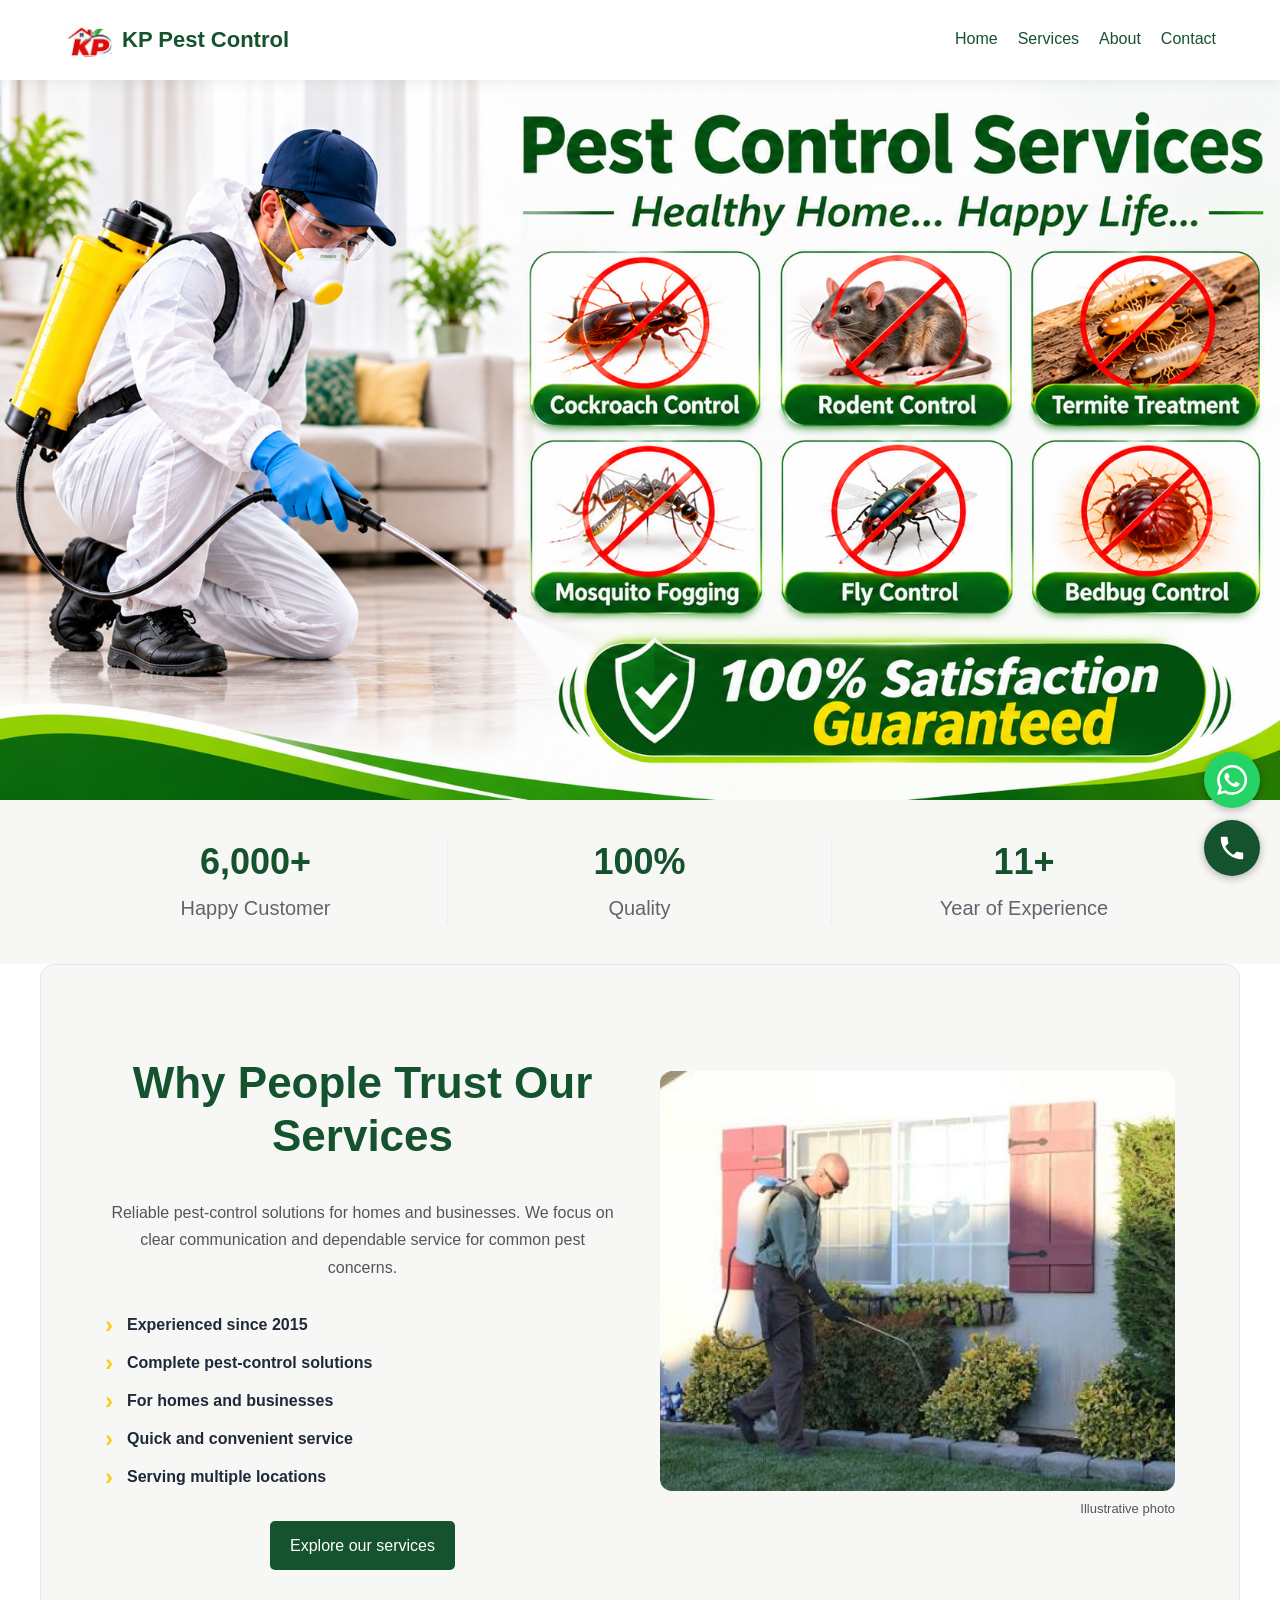
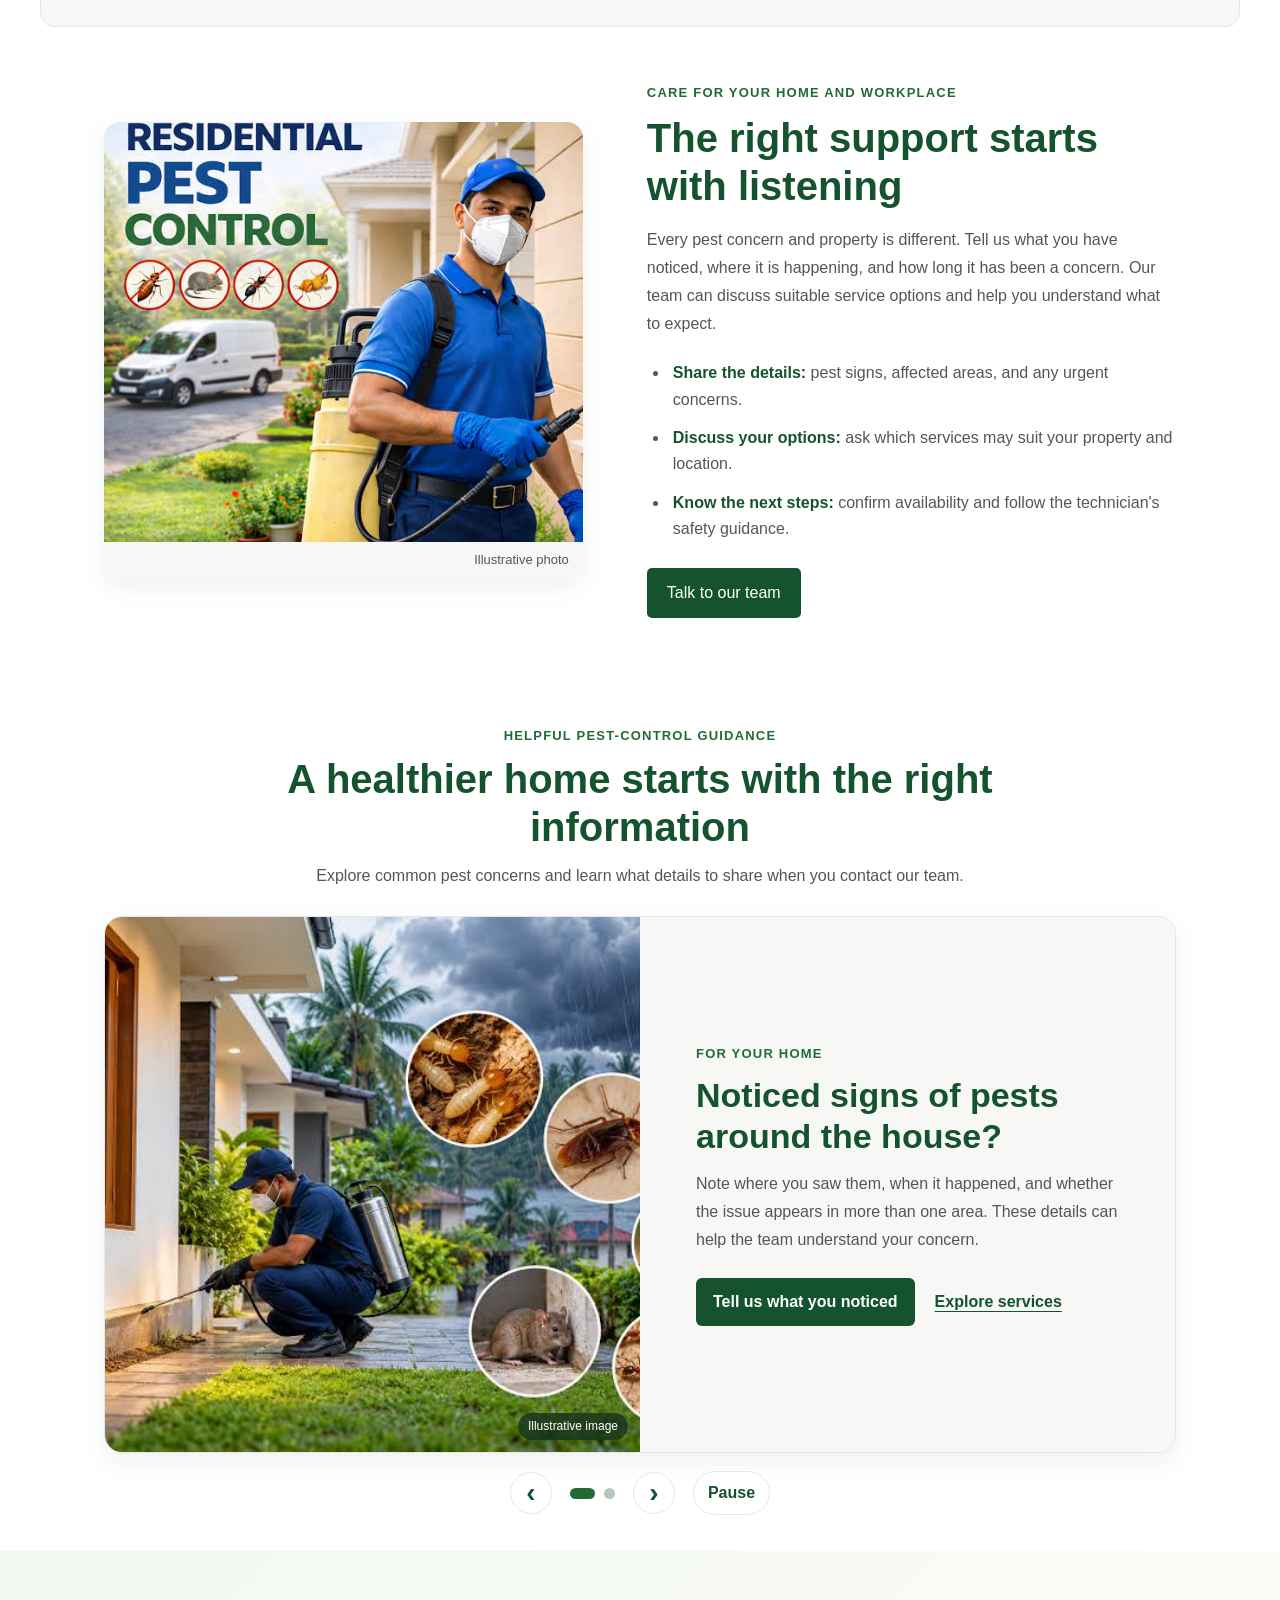
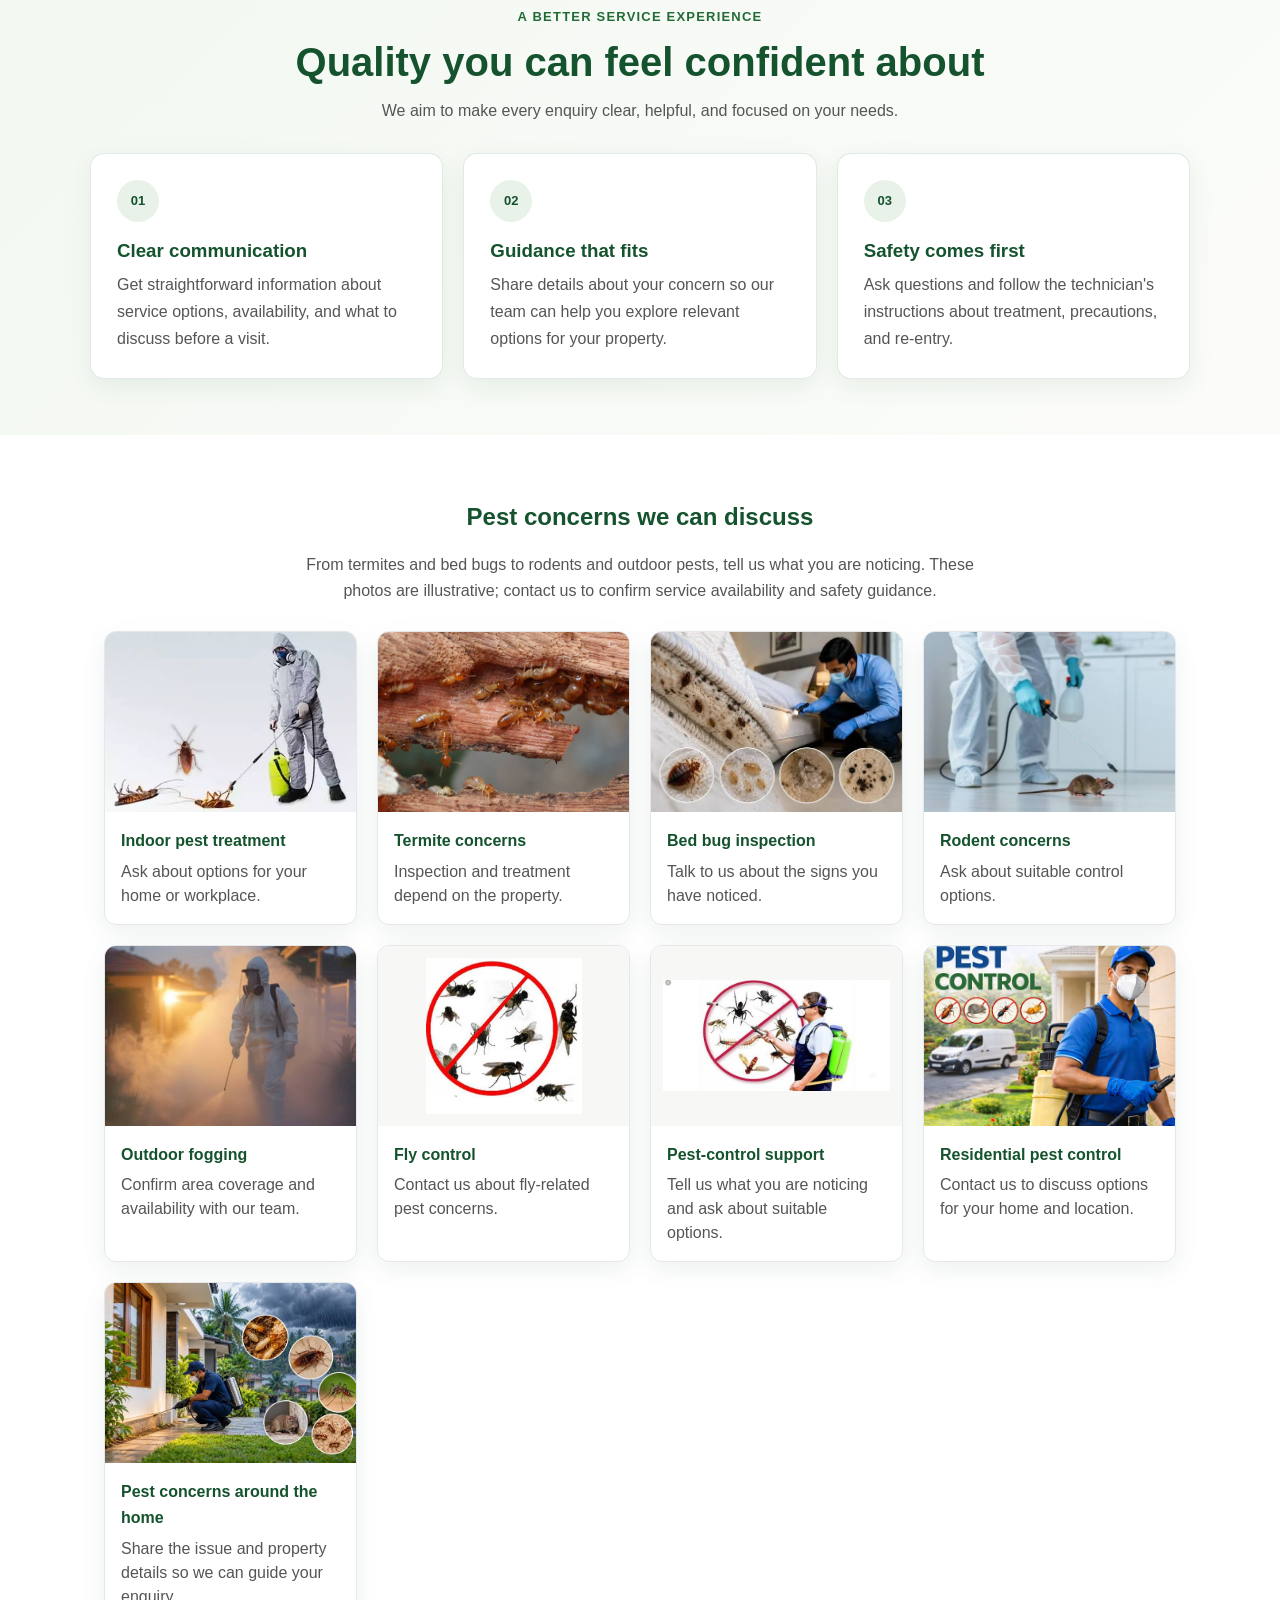
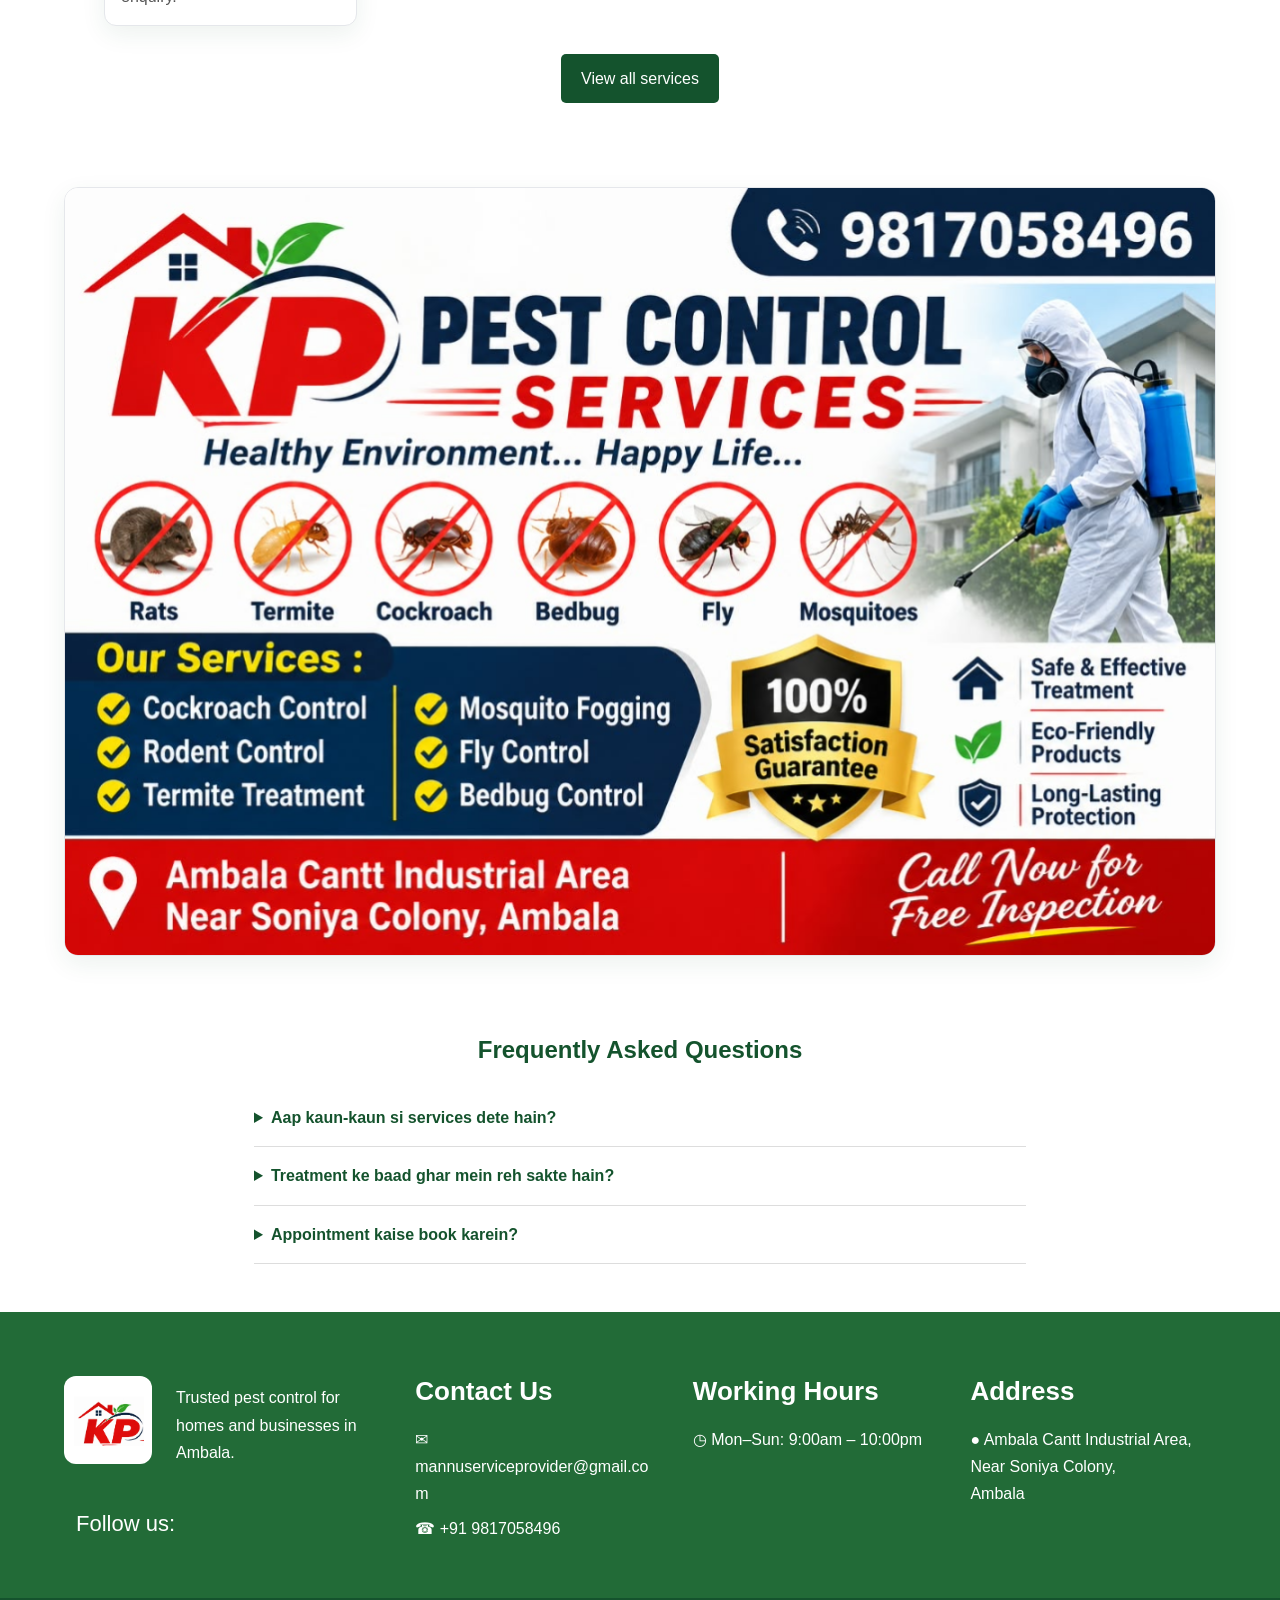
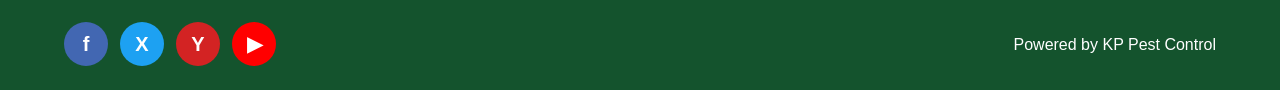
==== index.html @ 93b0d6bd "Add KP Pest Control website Co-authored-by: Copilot <223556219+Copilot@users.noreply.github.com>" ====
<!DOCTYPE html>
<html lang="en">
    <head>
        <meta charset="UTF-8">
        <meta name="viewport" content="width=device-width, initial-scale=1.0">
    <title>KP Pest Control</title>
    <link rel="stylesheet" href="style.css">
    <script src="script.js" defer></script>
    </head>
    <body>
  <header class="site-header">
    <a class="logo" href="#home">
      <img class="logo-image" src="image.png" alt="">
      <span>KP Pest Control</span>
    </a>

    <nav class="site-nav">
      <a href="#home">Home</a>
      <a href="services.html">Services</a>
      <a href="about.html">About</a>
      <a href="contact.html">Contact</a>
    </nav>
  </header>

  <main id="home">
    <section class="hero-banner">
      <img src="image copy.png" alt="KP Pest Control services banner">
    </section>

    <section class="stats-section">
      <div class="stat-item">
        <h2 class="counter" data-target="6000" data-suffix="+">0</h2>
        <p>Happy Customer</p>
      </div>
      <div class="stat-item">
        <h2 class="counter" data-target="100" data-suffix="%">0</h2>
        <p>Quality</p>
      </div>
      <div class="stat-item">
        <h2 class="counter" data-target="11" data-suffix="+">0</h2>
        <p>Year of Experience</p>
      </div>
    </section>

    <section class="trust-section">
      <div class="trust-copy">
        <h2>Why People Trust Our Services</h2>
        <p>Reliable pest-control solutions for homes and businesses. We focus on clear communication and dependable service for common pest concerns.</p>

        <ul class="trust-points">
          <li><span aria-hidden="true">›</span><strong>Experienced since 2015</strong></li>
          <li><span aria-hidden="true">›</span><strong>Complete pest-control solutions</strong></li>
          <li><span aria-hidden="true">›</span><strong>For homes and businesses</strong></li>
          <li><span aria-hidden="true">›</span><strong>Quick and convenient service</strong></li>
          <li><span aria-hidden="true">›</span><strong>Serving multiple locations</strong></li>
        </ul>

        <a class="trust-link" href="services.html">Explore our services</a>
      </div>

      <figure class="trust-image">
        <img src="image copy 3.png" alt="Illustrative photo of a worker treating plants beside a home">
        <figcaption>Illustrative photo</figcaption>
      </figure>
    </section>

    <section class="home-guidance-section" aria-labelledby="home-guidance-title">
      <figure class="home-guidance-image">
        <img src="residential-pest-control.png" alt="Illustrative residential pest-control visit" loading="lazy">
        <figcaption>Illustrative photo</figcaption>
      </figure>
      <div class="home-guidance-copy">
        <p class="home-carousel-kicker">Care for your home and workplace</p>
        <h2 id="home-guidance-title">The right support starts with listening</h2>
        <p>Every pest concern and property is different. Tell us what you have noticed, where it is happening, and how long it has been a concern. Our team can discuss suitable service options and help you understand what to expect.</p>
        <ul class="home-guidance-points">
          <li><strong>Share the details:</strong> pest signs, affected areas, and any urgent concerns.</li>
          <li><strong>Discuss your options:</strong> ask which services may suit your property and location.</li>
          <li><strong>Know the next steps:</strong> confirm availability and follow the technician's safety guidance.</li>
        </ul>
        <a class="trust-link" href="contact.html">Talk to our team</a>
      </div>
    </section>

    <section class="home-carousel" aria-labelledby="home-carousel-title">
      <div class="home-carousel-heading">
        <p class="home-carousel-kicker">Helpful pest-control guidance</p>
        <h2 id="home-carousel-title">A healthier home starts with the right information</h2>
        <p>Explore common pest concerns and learn what details to share when you contact our team.</p>
      </div>

      <div class="home-carousel-frame" data-home-carousel role="group" aria-roledescription="carousel" aria-label="Pest-control tips">
        <div class="home-carousel-window">
          <div class="home-carousel-track" data-carousel-track>
            <article class="home-carousel-slide" aria-roledescription="slide" aria-label="1 of 2">
              <figure class="home-carousel-image">
                <img src="image copy 27.png" alt="Illustrative home pest-control scene with a technician and examples of common pests" loading="lazy">
                <figcaption>Illustrative image</figcaption>
              </figure>
              <div class="home-carousel-copy">
                <p class="home-carousel-kicker">For your home</p>
                <h3>Noticed signs of pests around the house?</h3>
                <p>Note where you saw them, when it happened, and whether the issue appears in more than one area. These details can help the team understand your concern.</p>
                <div class="home-carousel-actions">
                  <a class="home-carousel-link" href="contact.html">Tell us what you noticed</a>
                  <a class="home-carousel-secondary-link" href="services.html">Explore services</a>
                </div>
              </div>
            </article>

            <article class="home-carousel-slide home-carousel-slide-illustration" aria-roledescription="slide" aria-label="2 of 2" aria-hidden="true" inert>
              <figure class="home-carousel-image">
                <img src="image copy 22.png" alt="Illustration of a pest-control professional surrounded by examples of common pests" loading="lazy">
                <figcaption>Illustrative image</figcaption>
              </figure>
              <div class="home-carousel-copy">
                <p class="home-carousel-kicker">Every concern is different</p>
                <h3>Share the pest, location, and signs you have seen</h3>
                <p>Suitable options can depend on the pest and property. Contact us to discuss your concern, check service availability in your area, and ask for safety guidance.</p>
                <div class="home-carousel-actions">
                  <a class="home-carousel-link" href="contact.html">Contact our team</a>
                  <a class="home-carousel-secondary-link" href="services.html">See service details</a>
                </div>
              </div>
            </article>
          </div>
        </div>

        <div class="home-carousel-controls" role="group" aria-label="Carousel controls">
          <button class="home-carousel-arrow" type="button" data-carousel-previous aria-label="Previous slide">‹</button>
          <div class="home-carousel-dots" role="group" aria-label="Choose a slide">
            <button type="button" data-carousel-dot aria-label="Show slide 1" aria-pressed="true"></button>
            <button type="button" data-carousel-dot aria-label="Show slide 2" aria-pressed="false"></button>
          </div>
          <button class="home-carousel-arrow" type="button" data-carousel-next aria-label="Next slide">›</button>
          <button class="home-carousel-toggle" type="button" data-carousel-toggle aria-label="Pause slideshow">Pause</button>
        </div>
      </div>
    </section>

    <section class="home-quality-section" aria-labelledby="home-quality-title">
      <div class="home-quality-heading">
        <p class="home-carousel-kicker">A better service experience</p>
        <h2 id="home-quality-title">Quality you can feel confident about</h2>
        <p>We aim to make every enquiry clear, helpful, and focused on your needs.</p>
      </div>
      <div class="home-quality-grid">
        <article class="home-quality-card">
          <span class="home-quality-icon" aria-hidden="true">01</span>
          <h3>Clear communication</h3>
          <p>Get straightforward information about service options, availability, and what to discuss before a visit.</p>
        </article>
        <article class="home-quality-card">
          <span class="home-quality-icon" aria-hidden="true">02</span>
          <h3>Guidance that fits</h3>
          <p>Share details about your concern so our team can help you explore relevant options for your property.</p>
        </article>
        <article class="home-quality-card">
          <span class="home-quality-icon" aria-hidden="true">03</span>
          <h3>Safety comes first</h3>
          <p>Ask questions and follow the technician's instructions about treatment, precautions, and re-entry.</p>
        </article>
      </div>
    </section>

    <section class="service-photo-section home-photo-section" aria-labelledby="home-photos-title">
      <h2 id="home-photos-title">Pest concerns we can discuss</h2>
      <p class="service-photo-intro">From termites and bed bugs to rodents and outdoor pests, tell us what you are noticing. These photos are illustrative; contact us to confirm service availability and safety guidance.</p>

      <div class="service-photo-grid">
        <figure class="service-photo-card">
          <img src="cockroach-treatment.png" alt="Illustrative photo of indoor cockroach treatment" loading="lazy">
          <figcaption>
            <strong>Indoor pest treatment</strong>
            <span>Ask about options for your home or workplace.</span>
          </figcaption>
        </figure>

        <figure class="service-photo-card">
          <img src="termite-on-wood.png" alt="Illustrative photo of termites in damaged wood" loading="lazy">
          <figcaption>
            <strong>Termite concerns</strong>
            <span>Inspection and treatment depend on the property.</span>
          </figcaption>
        </figure>

        <figure class="service-photo-card">
          <img src="bedbug-inspection.png" alt="Illustrative photo of a technician inspecting bedding" loading="lazy">
          <figcaption>
            <strong>Bed bug inspection</strong>
            <span>Talk to us about the signs you have noticed.</span>
          </figcaption>
        </figure>

        <figure class="service-photo-card">
          <img src="rodent-control.png" alt="Illustrative photo of rodent control indoors" loading="lazy">
          <figcaption>
            <strong>Rodent concerns</strong>
            <span>Ask about suitable control options.</span>
          </figcaption>
        </figure>

        <figure class="service-photo-card">
          <img src="residential-fogging-evening.png" alt="Illustrative photo of outdoor fogging near a home" loading="lazy">
          <figcaption>
            <strong>Outdoor fogging</strong>
            <span>Confirm area coverage and availability with our team.</span>
          </figcaption>
        </figure>

        <figure class="service-photo-card service-photo-card-illustration">
          <img src="fly-control-graphic.png" alt="Graphic showing flies crossed out" loading="lazy">
          <figcaption>
            <strong>Fly control</strong>
            <span>Contact us about fly-related pest concerns.</span>
          </figcaption>
        </figure>

        <figure class="service-photo-card service-photo-card-illustration">
          <img src="pest-control-overview-graphic.png" alt="Illustration of a pest-control professional and common insects" loading="lazy">
          <figcaption>
            <strong>Pest-control support</strong>
            <span>Tell us what you are noticing and ask about suitable options.</span>
          </figcaption>
        </figure>

        <figure class="service-photo-card">
          <img src="residential-pest-control.png" alt="Illustrative residential pest-control scene with a technician at a home" loading="lazy">
          <figcaption>
            <strong>Residential pest control</strong>
            <span>Contact us to discuss options for your home and location.</span>
          </figcaption>
        </figure>

        <figure class="service-photo-card">
          <img src="home-pest-control-collage.png" alt="Illustrative pest-control worker beside a home with common pest examples" loading="lazy">
          <figcaption>
            <strong>Pest concerns around the home</strong>
            <span>Share the issue and property details so we can guide your enquiry.</span>
          </figcaption>
        </figure>
      </div>

      <p class="home-photo-link"><a class="trust-link" href="services.html">View all services</a></p>
    </section>

    <section class="home-promo-banner" aria-label="KP Pest Control service promotion">
      <img
        src="home-service-banner.png"
        alt="KP Pest Control services banner featuring pest-control treatments, a 100% satisfaction guarantee, and the phone number 9817058496 for Ambala"
        loading="lazy"
      >
    </section>

    <section id="faq" class="faq-section">
  <h2>Frequently Asked Questions</h2>

  <details class="faq-item">
    <summary>Aap kaun-kaun si services dete hain?</summary>
    <p>Hum cockroach, termite, bed bug, rodent, mosquito aur fly control services dete hain.</p>
  </details>

  <details class="faq-item">
    <summary>Treatment ke baad ghar mein reh sakte hain?</summary>
    <p>Yeh treatment par depend karta hai. Technician ke diye safety aur re-entry instructions follow karein.</p>
  </details>

  <details class="faq-item">
    <summary>Appointment kaise book karein?</summary>
    <p>Appointment book karne ke liye Contact page ka form bharein.</p>
  </details>
</section>

  </main>
  <footer class="site-footer">
    <div class="footer-main">
      <div class="footer-brand">
        <div class="footer-brand-intro">
          <img src="image.png" alt="KP Pest Control logo">
          <p>Trusted pest control for homes and businesses in Ambala.</p>
        </div>
        <p class="footer-follow-label">Follow us:</p>
      </div>

      <div class="footer-column">
        <h2>Contact Us</h2>
        <p><span aria-hidden="true">✉</span> <a href="mailto:mannuserviceprovider@gmail.com">mannuserviceprovider@gmail.com</a></p>
        <p><span aria-hidden="true">☎</span> <a href="tel:+919817058496">+91 9817058496</a></p>
      </div>

      <div class="footer-column">
        <h2>Working Hours</h2>
        <p><span aria-hidden="true">◷</span> Mon–Sun: 9:00am – 10:00pm</p>
      </div>

      <div class="footer-column">
        <h2>Address</h2>
        <p><span aria-hidden="true">●</span> Ambala Cantt Industrial Area,<br>Near Soniya Colony,<br>Ambala</p>
      </div>
    </div>

    <div class="footer-bottom">
      <div class="footer-socials" aria-label="Social media">
        <span class="social-facebook" title="Facebook">f</span>
        <span class="social-twitter" title="Twitter">X</span>
        <span class="social-yelp" title="Yelp">Y</span>
        <span class="social-youtube" title="YouTube">▶</span>
      </div>
      <p>Powered by KP Pest Control</p>
    </div>
  </footer>
  <div class="floating-contact">
  <a
    class="floating-contact-button whatsapp-button"
    href="https://wa.me/919817058496"
    target="_blank"
    rel="noopener noreferrer"
    aria-label="WhatsApp par message karein"
  >
    <svg class="contact-icon" viewBox="0 0 24 24" aria-hidden="true" focusable="false">
      <path d="M20.52 3.48A11.87 11.87 0 0 0 12.08 0C5.48 0 .12 5.36.12 11.96c0 2.11.55 4.17 1.6 5.99L0 24l6.21-1.63a11.9 11.9 0 0 0 5.87 1.54h.01c6.6 0 11.96-5.36 11.96-11.96 0-3.2-1.25-6.21-3.53-8.47zM12.08 21.88h-.01a9.9 9.9 0 0 1-5.04-1.38l-.36-.21-3.68.97.98-3.59-.23-.37a9.87 9.87 0 0 1-1.52-5.34c0-5.45 4.43-9.88 9.88-9.88 2.64 0 5.12 1.03 6.99 2.9a9.82 9.82 0 0 1 2.9 6.98c0 5.46-4.44 9.9-9.91 9.9z"/>
      <path d="M17.46 14.38c-.3-.15-1.76-.87-2.03-.97-.27-.1-.47-.15-.67.15-.2.3-.77.97-.94 1.17-.17.2-.35.23-.65.08-.3-.15-1.28-.47-2.44-1.5-.9-.8-1.5-1.78-1.68-2.08-.17-.3-.02-.46.13-.61.14-.14.3-.35.45-.52.15-.18.2-.3.3-.5.1-.2.05-.38-.03-.53-.07-.15-.67-1.62-.92-2.22-.24-.58-.49-.5-.67-.51h-.58c-.2 0-.52.07-.79.37-.27.3-1.04 1.02-1.04 2.48 0 1.46 1.06 2.87 1.21 3.07.15.2 2.09 3.19 5.06 4.47.71.31 1.26.49 1.69.63.71.23 1.36.2 1.87.12.57-.09 1.76-.72 2.01-1.42.25-.7.25-1.31.17-1.43-.07-.13-.27-.2-.57-.35z"/>
    </svg>
  </a>

  <a
    class="floating-contact-button call-button"
    href="tel:+919817058496"
    aria-label="Phone karein"
  >
    <svg class="contact-icon" viewBox="0 0 24 24" aria-hidden="true" focusable="false">
      <path d="M6.62 10.79a15.05 15.05 0 0 0 6.59 6.59l2.2-2.2a1 1 0 0 1 1.01-.24c1.12.37 2.33.57 3.58.57a1 1 0 0 1 1 1V20a1 1 0 0 1-1 1C10.61 21 3 13.39 3 4a1 1 0 0 1 1-1h3.5a1 1 0 0 1 1 1c0 1.25.2 2.46.57 3.59a1 1 0 0 1-.25 1.01l-2.2 2.19z"/>
    </svg>
  </a>
</div>
</body>
</html>
---- style.css ----
* {
  box-sizing: border-box;
}

:root {
  --color-primary: #14532d;
  --color-secondary: #226b37;
  --color-accent: #facc15;
  --color-surface: #f7f8f6;
  --color-text: #1f2937;
  --color-muted: #555;
  --color-border: #e5e7eb;
  --shadow-card: 0 8px 24px rgba(20, 83, 45, 0.08);
}

html {
  scroll-behavior: smooth;
}

body {
  margin: 0;
  font-family: Arial, sans-serif;
  color: var(--color-text);
  line-height: 1.6;
  background: #fff;
}

h1,
h2,
h3 {
  line-height: 1.2;
}

section {
  scroll-margin-top: 120px;
}

.site-header {
  display: flex;
  justify-content: space-between;
  align-items: center;
  padding: 16px 5%;
  position: sticky;
  top: 0;
  z-index: 1000;
  background-color: #fff;
  box-shadow: 0 2px 12px rgba(20, 83, 45, 0.08);
}

.logo {
  display: flex;
  align-items: center;
  gap: 10px;
  color: white;
  font-size: 22px;
  font-weight: bold;
  text-decoration: none;
}

.logo-image {
  width: 48px;
  height: 48px;
  object-fit: contain;
  border-radius: 4px;
}

.site-nav {
  display: flex;
  gap: 20px;
}

.site-nav a {
  color: white;
  text-decoration: none;
}

.logo,
.site-nav a {
  color: var(--color-primary);
}

.site-nav a {
  padding: 8px 0;
  border-bottom: 2px solid transparent;
  transition: color 180ms ease, border-color 180ms ease;
}

.site-nav a:hover {
  color: var(--color-secondary);
  border-bottom-color: var(--color-accent);
}

.site-nav a[aria-current="page"] {
  border-bottom-color: var(--color-accent);
}
.contact-section {
  max-width: 600px;
  margin: 40px auto;
  padding: 24px;
}

.contact-section form {
  display: grid;
  gap: 10px;
}

.contact-section input,
.contact-section select,
.contact-section textarea,
.contact-section button {
  width: 100%;
  padding: 10px;
  font: inherit;
}

.contact-section textarea {
  min-height: 100px;
}

.contact-section button {
  color: white;
  background: #14532d;
  border: 0;
  cursor: pointer;
}
.hero-banner {
  width: 100%;
  margin: 0;
  padding: 0;
  overflow: hidden;
}

.hero-banner img {
  display: block;
  width: 100%;
  max-width: 100%;
  height: auto;
}
.stats-section {
  display: grid;
  grid-template-columns: repeat(3, 1fr);
  padding: 40px 5%;
  text-align: center;
  background: var(--color-surface);
}

.stat-item:not(:last-child) {
  border-right: 1px solid #eee;
}

.stat-item h2 {
  margin: 0 0 8px;
  color: #14532d;
  font-size: 36px;
}

.stat-item p {
  margin: 0;
  color: #60656d;
  font-size: 20px;
}

.trust-section {
  display: grid;
  grid-template-columns: minmax(0, 1fr) minmax(0, 1fr);
  align-items: center;
  gap: 40px;
  max-width: 1200px;
  margin: 0 auto;
  padding: 56px 5%;
  border: 1px solid var(--color-border);
  border-radius: 14px;
  background: var(--color-surface);
}

.trust-copy {
  text-align: center;
}

.trust-copy h2 {
  color: #14532d;
  font-size: clamp(30px, 4vw, 44px);
}

.trust-copy > p {
  color: #555;
  line-height: 1.7;
}

.trust-points {
  display: grid;
  gap: 14px;
  margin: 32px 0;
  padding: 0;
  list-style: none;
  text-align: left;
}

.trust-points li {
  display: flex;
  align-items: flex-start;
  gap: 14px;
  line-height: 1.5;
}

.trust-points li span {
  color: #facc15;
  font-size: 24px;
  font-weight: bold;
  line-height: 1;
}

.trust-link {
  display: inline-block;
  padding: 12px 20px;
  border-radius: 5px;
  color: white;
  background: #14532d;
  text-decoration: none;
}

.trust-link:hover {
  background: #226b37;
}

.trust-image img {
  display: block;
  width: 100%;
  height: 420px;
  border-radius: 12px;
  object-fit: cover;
  object-position: center;
}

.trust-image {
  margin: 0;
}

.trust-image figcaption,
.about-hero-image figcaption {
  margin-top: 8px;
  color: var(--color-muted);
  font-size: 13px;
  text-align: right;
}

@media (max-width: 700px) {
  .stats-section {
    grid-template-columns: repeat(2, 1fr);
    row-gap: 24px;
  }

  .stat-item:nth-child(2) {
    border-right: none;
  }

  .stat-item:nth-child(4) {
    border-right: none;
  }

  .stat-item:last-child {
    grid-column: 1 / -1;
    border-right: none;
  }

  .trust-section {
    grid-template-columns: 1fr;
    gap: 28px;
  }

  .trust-image img {
    height: auto;
  }
}
.services-section {
  padding: 48px 5%;
  text-align: center;
}

.service-list {
  display: grid;
  grid-template-columns: repeat(3, 1fr);
  gap: 20px;
  margin-top: 24px;
}

.service-card {
  padding: 20px;
  border: 1px solid var(--color-border);
  border-radius: 12px;
  background: #fff;
  box-shadow: var(--shadow-card);
  transition: transform 180ms ease, box-shadow 180ms ease;
}

.service-card:hover {
  transform: translateY(-4px);
  box-shadow: 0 12px 28px rgba(20, 83, 45, 0.14);
}

.service-book {
  display: inline-block;
  margin-top: 12px;
  padding: 10px 16px;
  border-radius: 5px;
  color: white;
  background: #14532d;
  text-decoration: none;
}

.service-book:hover {
  background: #226b37;
}

.service-book:focus-visible {
  outline: 3px solid #facc15;
  outline-offset: 3px;
}

.service-card h3 {
  color: #14532d;
}

@media (max-width: 700px) {
  .service-list {
    grid-template-columns: 1fr;
  }
}
.faq-section {
  max-width: 900px;
  margin: 0 auto;
  padding: 48px 5%;
}

.faq-section h2 {
  text-align: center;
  color: #14532d;
  margin-bottom: 24px;
}

.faq-item {
  padding: 16px 0;
  border-bottom: 1px solid #ddd;
}

.faq-item summary {
  color: #14532d;
  font-weight: bold;
  cursor: pointer;
}

.faq-item p {
  margin-top: 12px;
  line-height: 1.6;
  color: #555;
}
.site-footer {
  color: white;
  background: #226b37;
}

.footer-main {
  display: grid;
  grid-template-columns: minmax(240px, 1.3fr) repeat(3, minmax(170px, 1fr));
  gap: 32px;
  padding: 64px 5% 48px;
}

.footer-brand-intro {
  display: flex;
  align-items: flex-start;
  gap: 24px;
}

.footer-brand-intro img {
  width: 88px;
  height: 88px;
  flex: 0 0 88px;
  padding: 8px;
  background: white;
  border-radius: 12px;
  object-fit: contain;
}

.footer-brand-intro p,
.footer-column p {
  margin: 8px 0;
  line-height: 1.7;
}

.footer-follow-label {
  margin: 32px 0 0 12px;
  font-size: 22px;
}

.footer-column h2 {
  margin: 0 0 18px;
  font-size: 26px;
}

.footer-column a {
  color: white;
  text-decoration: none;
  overflow-wrap: anywhere;
}

.footer-column a:hover {
  text-decoration: underline;
}

.footer-bottom {
  display: flex;
  justify-content: space-between;
  align-items: center;
  gap: 20px;
  padding: 24px 5%;
  background: #14532d;
}

.footer-bottom p {
  margin: 0;
}

.footer-socials {
  display: flex;
  gap: 12px;
}

.footer-socials span {
  display: grid;
  width: 44px;
  height: 44px;
  place-items: center;
  border-radius: 50%;
  color: white;
  font-size: 20px;
  font-weight: bold;
}

.social-facebook {
  background: #4267b2;
}

.social-twitter {
  background: #1da1f2;
}

.social-yelp {
  background: #d32323;
}

.social-youtube {
  background: #ff0000;
}

@media (max-width: 900px) {
  .footer-main {
    grid-template-columns: repeat(2, minmax(0, 1fr));
  }
}

@media (max-width: 560px) {
  .footer-main {
    grid-template-columns: 1fr;
    padding: 40px 6%;
  }

  .footer-bottom {
    align-items: flex-start;
    flex-direction: column;
    padding: 20px 6%;
  }
}
.floating-contact {
  position: fixed;
  right: 20px;
  bottom: 24px;
  z-index: 1100;
  display: flex;
  flex-direction: column;
  gap: 12px;
}

.floating-contact-button {
  display: grid;
  width: 56px;
  height: 56px;
  place-items: center;
  border-radius: 50%;
  color: white;
  text-decoration: none;
  box-shadow: 0 2px 8px rgba(0, 0, 0, 0.3);
}

.contact-icon {
  display: block;
  width: 30px;
  height: 30px;
  fill: currentColor;
}

.whatsapp-button {
  background: #25d366;
}

.call-button {
  background: #14532d;
}

@media (max-width: 480px) {
  .floating-contact {
    right: 14px;
    bottom: 14px;
  }

  .floating-contact-button {
    width: 50px;
    height: 50px;
  }
}
.about-page {
  max-width: 1200px;
  margin: 0 auto;
  padding: 40px 5% 56px;
}

.about-hero-image {
  margin-bottom: 36px;
  margin-right: 0;
  margin-left: 0;
}

.about-hero-image img {
  display: block;
  width: 100%;
  height: clamp(240px, 42vw, 440px);
  border-radius: 12px;
  object-fit: cover;
  object-position: center 35%;
}

.about-intro {
  max-width: 850px;
  margin: 0 auto 48px;
  padding: 24px;
  text-align: center;
  border-radius: 14px;
  background: var(--color-surface);
}

.about-page h1,
.about-page h2 {
  color: #14532d;
}

.about-kicker {
  color: #226b37;
  font-weight: bold;
  text-transform: uppercase;
  letter-spacing: 1px;
}

.about-intro h1 {
  margin: 10px 0 16px;
  font-size: clamp(32px, 5vw, 52px);
}

.about-intro > p:not(.about-kicker) {
  color: #555;
  line-height: 1.7;
}

.about-cta {
  display: inline-block;
  margin-top: 12px;
  padding: 12px 20px;
  border-radius: 5px;
  color: white;
  background: #14532d;
  text-decoration: none;
}

.about-cta:hover {
  background: #226b37;
}

.about-details {
  display: grid;
  grid-template-columns: repeat(3, minmax(0, 1fr));
  gap: 20px;
}

.about-card {
  padding: 24px;
  border: 1px solid var(--color-border);
  border-radius: 10px;
  background: #fff;
  box-shadow: var(--shadow-card);
}

.about-card-number,
.about-service-card span {
  color: #226b37;
  font-weight: bold;
}

.about-card p,
.about-service-card p,
.about-note p {
  color: #555;
  line-height: 1.7;
}

.about-services {
  margin-top: 56px;
  text-align: center;
}

.about-service-list {
  display: grid;
  grid-template-columns: repeat(3, minmax(0, 1fr));
  gap: 20px;
  margin-top: 24px;
  text-align: left;
}

.about-service-card {
  padding: 22px;
  border: 1px solid var(--color-border);
  border-radius: 10px;
  background: var(--color-surface);
  transition: transform 180ms ease, box-shadow 180ms ease;
}

.about-service-card:hover {
  transform: translateY(-4px);
  box-shadow: var(--shadow-card);
}

.about-service-card h3 {
  color: #14532d;
}

.about-note {
  margin-top: 56px;
  padding: 32px;
  border-radius: 10px;
  background: #f7f8f6;
  text-align: center;
}

.services-page-intro {
  max-width: 900px;
  margin: 0 auto;
  padding: 52px 5% 12px;
  text-align: center;
}

.services-page-intro h1 {
  color: #14532d;
  font-size: clamp(32px, 5vw, 48px);
}

.services-page-intro p {
  color: var(--color-muted);
  line-height: 1.7;
}

.services-page-cta {
  display: inline-block;
  margin-top: 12px;
  padding: 12px 20px;
  border-radius: 5px;
  color: white;
  background: #14532d;
  text-decoration: none;
}

.services-page-cta:hover {
  background: #226b37;
}

.service-photo-section {
  max-width: 1200px;
  margin: 0 auto;
  padding: 28px 5% 56px;
}

.service-photo-section h2 {
  color: var(--color-primary);
  text-align: center;
}

.service-photo-intro {
  max-width: 680px;
  margin: 0 auto;
  color: var(--color-muted);
  text-align: center;
}

.service-photo-grid {
  display: grid;
  grid-template-columns: repeat(4, minmax(0, 1fr));
  gap: 20px;
  margin-top: 28px;
}

@media (max-width: 1100px) {
  .service-photo-grid {
    grid-template-columns: repeat(3, minmax(0, 1fr));
  }
}

.service-photo-card {
  overflow: hidden;
  margin: 0;
  border: 1px solid var(--color-border);
  border-radius: 12px;
  background: #fff;
  box-shadow: var(--shadow-card);
}

.service-photo-card img {
  display: block;
  width: 100%;
  height: 180px;
  object-fit: cover;
}

.service-photo-card-illustration img {
  padding: 12px;
  object-fit: contain;
  background: var(--color-surface);
}

.service-photo-card figcaption {
  display: grid;
  gap: 6px;
  padding: 16px;
}

.service-photo-card strong {
  color: var(--color-primary);
}

.service-photo-card span {
  color: var(--color-muted);
  line-height: 1.5;
}

.home-photo-link {
  margin: 28px 0 0;
  text-align: center;
}

.home-carousel {
  max-width: 1200px;
  margin: 0 auto;
  padding: 52px 5% 24px;
}

.home-carousel-heading {
  max-width: 760px;
  margin: 0 auto 28px;
  text-align: center;
}

.home-carousel-heading h2 {
  margin: 8px 0 12px;
  color: var(--color-primary);
  font-size: clamp(28px, 4vw, 40px);
}

.home-carousel-heading > p:last-child {
  margin: 0;
  color: var(--color-muted);
}

.home-carousel-kicker {
  margin: 0;
  color: var(--color-secondary);
  font-size: 13px;
  font-weight: bold;
  letter-spacing: 1.2px;
  text-transform: uppercase;
}

.home-carousel-window {
  overflow: hidden;
  border: 1px solid var(--color-border);
  border-radius: 18px;
  background: var(--color-surface);
  box-shadow: var(--shadow-card);
}

.home-carousel-track {
  display: flex;
  transition: transform 650ms cubic-bezier(0.22, 1, 0.36, 1);
}

.home-carousel-slide {
  display: grid;
  flex: 0 0 100%;
  grid-template-columns: minmax(0, 1fr) minmax(0, 1fr);
  align-items: stretch;
  min-width: 0;
}

.home-carousel-slide:nth-child(even) .home-carousel-image {
  order: 2;
}

.home-carousel-image {
  position: relative;
  min-width: 0;
  min-height: 360px;
  margin: 0;
  background: #e8eee8;
}

.home-carousel-image img {
  display: block;
  width: 100%;
  height: 100%;
  min-height: 360px;
  object-fit: cover;
}

.home-carousel-slide-illustration .home-carousel-image,
.home-carousel-slide-illustration .home-carousel-image img {
  background: #fff;
}

.home-carousel-slide-illustration .home-carousel-image img {
  object-fit: contain;
}

.home-carousel-image figcaption {
  position: absolute;
  right: 12px;
  bottom: 12px;
  padding: 4px 10px;
  border-radius: 20px;
  color: white;
  background: rgba(20, 50, 30, 0.78);
  font-size: 12px;
}

.home-carousel-copy {
  display: flex;
  flex-direction: column;
  align-items: flex-start;
  justify-content: center;
  padding: clamp(28px, 5vw, 56px);
}

.home-carousel-copy h3 {
  margin: 10px 0 14px;
  color: var(--color-primary);
  font-size: clamp(24px, 3vw, 34px);
}

.home-carousel-copy > p:not(.home-carousel-kicker) {
  margin: 0;
  color: var(--color-muted);
  line-height: 1.75;
}

.home-carousel-actions {
  display: flex;
  flex-wrap: wrap;
  align-items: center;
  gap: 12px 20px;
  margin-top: 24px;
}

.home-carousel-link {
  display: inline-block;
  padding: 11px 17px;
  border-radius: 6px;
  color: white;
  background: var(--color-primary);
  font-weight: bold;
  text-decoration: none;
  transition: background-color 180ms ease, transform 180ms ease;
}

.home-carousel-link:hover {
  transform: translateY(-2px);
  background: var(--color-secondary);
}

.home-carousel-secondary-link {
  color: var(--color-primary);
  font-weight: bold;
  text-underline-offset: 4px;
}

.home-carousel-controls {
  display: flex;
  align-items: center;
  justify-content: center;
  gap: 18px;
  margin-top: 18px;
}

.home-carousel-arrow,
.home-carousel-toggle {
  min-height: 42px;
  padding: 8px 14px;
  border: 1px solid var(--color-border);
  border-radius: 24px;
  color: var(--color-primary);
  background: white;
  font: inherit;
  font-weight: bold;
  cursor: pointer;
  transition: background-color 180ms ease, border-color 180ms ease;
}

.home-carousel-arrow {
  width: 42px;
  padding: 0;
  font-size: 28px;
  line-height: 1;
}

.home-carousel-arrow:hover,
.home-carousel-toggle:hover {
  border-color: var(--color-primary);
  background: var(--color-surface);
}

.home-carousel-dots {
  display: flex;
  align-items: center;
  gap: 9px;
}

.home-carousel-dots button {
  width: 11px;
  height: 11px;
  padding: 0;
  border: 0;
  border-radius: 50%;
  background: #b8c5bb;
  cursor: pointer;
}

.home-carousel-dots button[aria-pressed="true"] {
  width: 25px;
  border-radius: 8px;
  background: var(--color-secondary);
}

.contact-page {
  max-width: 1100px;
  margin: 0 auto;
  padding: 48px 5%;
  scroll-margin-top: 110px;
}

.contact-page h1,
.contact-intro {
  text-align: center;
}

.contact-page h1 {
  color: #14532d;
}

.contact-layout {
  display: grid;
  grid-template-columns: repeat(2, minmax(0, 1fr));
  align-items: start;
  gap: 28px;
  margin-top: 30px;
}

.contact-form,
.map-card {
  padding: 24px;
  border: 1px solid var(--color-border);
  border-radius: 10px;
  background: white;
  box-shadow: var(--shadow-card);
}

.contact-form {
  display: grid;
  gap: 12px;
}

.contact-form input,
.contact-form select,
.contact-form textarea,
.contact-form button {
  width: 100%;
  padding: 12px;
  font: inherit;
}

.contact-form textarea {
  min-height: 100px;
}

.contact-form button {
  border: 0;
  border-radius: 5px;
  color: white;
  background: #14532d;
  cursor: pointer;
}

.form-note {
  margin: 0;
  font-size: 14px;
}

.map-card iframe {
  width: 100%;
  height: 380px;
  border: 0;
  border-radius: 6px;
}

@media (max-width: 700px) {
  .site-header {
    flex-direction: column;
    gap: 10px;
    padding: 12px 4%;
  }

  .site-nav {
    flex-wrap: wrap;
    justify-content: center;
    gap: 8px 16px;
  }

  .service-photo-grid {
    grid-template-columns: repeat(2, minmax(0, 1fr));
    max-width: 900px;
    margin-right: auto;
    margin-left: auto;
  }

  .service-photo-card img {
    height: auto;
    max-height: 300px;
    aspect-ratio: 4 / 3;
  }

  .home-carousel {
    padding-top: 36px;
  }

  .home-carousel-slide {
    grid-template-columns: 1fr;
  }

  .home-carousel-slide:nth-child(even) .home-carousel-image {
    order: 0;
  }

  .home-carousel-image,
  .home-carousel-image img {
    min-height: 0;
    height: auto;
    aspect-ratio: 16 / 10;
  }

  .home-carousel-copy {
    padding: 26px 22px;
  }

  .about-details {
    grid-template-columns: 1fr;
  }

  .about-service-list {
    grid-template-columns: repeat(2, minmax(0, 1fr));
  }

  .contact-layout {
    grid-template-columns: 1fr;
  }
}

@media (max-width: 480px) {
  .service-photo-grid {
    grid-template-columns: 1fr;
  }

  .home-carousel-controls {
    gap: 10px;
  }

  .home-carousel-toggle {
    padding: 7px 12px;
  }

  .about-service-list {
    grid-template-columns: 1fr;
  }

  .about-intro,
  .about-note {
    padding: 20px 10px;
  }
}

a:focus-visible,
button:focus-visible,
summary:focus-visible {
  outline: 3px solid var(--color-accent);
  outline-offset: 3px;
}

@media (prefers-reduced-motion: reduce) {
  html {
    scroll-behavior: auto;
  }

  *,
  *::before,
  *::after {
    transition-duration: 0.01ms !important;
    animation-duration: 0.01ms !important;
  }
}

.home-guidance-section {
  display: grid;
  grid-template-columns: minmax(0, 0.95fr) minmax(0, 1.05fr);
  align-items: center;
  gap: clamp(28px, 5vw, 64px);
  max-width: 1200px;
  margin: 0 auto;
  padding: 56px 5%;
}

.home-guidance-image {
  overflow: hidden;
  margin: 0;
  border-radius: 16px;
  background: var(--color-surface);
  box-shadow: var(--shadow-card);
}

.home-guidance-image img {
  display: block;
  width: 100%;
  height: 420px;
  object-fit: cover;
}

.home-guidance-image figcaption {
  padding: 8px 14px;
  color: var(--color-muted);
  font-size: 13px;
  text-align: right;
}

.home-guidance-copy h2,
.home-quality-heading h2 {
  margin: 10px 0 16px;
  color: var(--color-primary);
  font-size: clamp(28px, 4vw, 40px);
}

.home-guidance-copy > p:not(.home-carousel-kicker) {
  color: var(--color-muted);
  line-height: 1.75;
}

.home-guidance-points {
  display: grid;
  gap: 12px;
  margin: 22px 0 26px;
  padding-left: 22px;
  color: var(--color-muted);
}

.home-guidance-points li {
  padding-left: 4px;
  line-height: 1.65;
}

.home-guidance-points strong {
  color: var(--color-primary);
}

.home-quality-section {
  margin: 12px 0 20px;
  padding: 56px 5%;
  background: linear-gradient(135deg, #f3f8f2, #fbfcf9);
}

.home-quality-heading {
  max-width: 720px;
  margin: 0 auto 30px;
  text-align: center;
}

.home-quality-heading h2 {
  margin-bottom: 12px;
}

.home-quality-heading > p:last-child {
  margin: 0;
  color: var(--color-muted);
}

.home-quality-grid {
  display: grid;
  grid-template-columns: repeat(3, minmax(0, 1fr));
  gap: 20px;
  max-width: 1100px;
  margin: 0 auto;
}

.home-quality-card {
  padding: 26px;
  border: 1px solid rgba(20, 83, 45, 0.12);
  border-radius: 14px;
  background: #fff;
  box-shadow: var(--shadow-card);
}

.home-quality-icon {
  display: grid;
  width: 42px;
  height: 42px;
  place-items: center;
  border-radius: 50%;
  color: var(--color-primary);
  background: #e8f2e8;
  font-size: 13px;
  font-weight: bold;
}

.home-quality-card h3 {
  margin: 18px 0 8px;
  color: var(--color-primary);
}

.home-quality-card p {
  margin: 0;
  color: var(--color-muted);
  line-height: 1.7;
}

@media (max-width: 700px) {
  .home-guidance-section {
    grid-template-columns: 1fr;
    padding-top: 40px;
    padding-bottom: 40px;
  }

  .home-guidance-image img {
    height: auto;
    max-height: 380px;
    aspect-ratio: 4 / 3;
  }

  .home-quality-grid {
    grid-template-columns: 1fr;
    max-width: 520px;
  }
}

img,
iframe {
  max-width: 100%;
}

.home-promo-banner {
  max-width: 1280px;
  margin: 0 auto;
  padding: 28px 5% 12px;
}

.home-promo-banner img {
  display: block;
  width: 100%;
  height: auto;
  border: 1px solid var(--color-border);
  border-radius: 14px;
  box-shadow: var(--shadow-card);
}

.about-card,
.service-card,
.contact-form,
.map-card {
  min-width: 0;
}

.contact-form input,
.contact-form select,
.contact-form textarea {
  min-width: 0;
  max-width: 100%;
}

.faq-item summary {
  overflow-wrap: anywhere;
}

@media (max-width: 900px) {
  .about-details {
    grid-template-columns: repeat(2, minmax(0, 1fr));
  }

  .site-header {
    flex-wrap: wrap;
    gap: 12px 24px;
  }

  .site-nav {
    flex-wrap: wrap;
    justify-content: center;
  }
}

@media (max-width: 700px) {
  .about-details {
    grid-template-columns: 1fr;
  }

  .site-header {
    flex-direction: column;
    gap: 8px;
    padding: 12px 4%;
  }

  .site-nav {
    width: 100%;
    justify-content: center;
    gap: 4px 16px;
  }

  .site-nav a {
    padding: 8px 2px;
  }

  .home-promo-banner {
    padding: 20px 4% 8px;
  }

  .home-promo-banner img {
    border-radius: 10px;
  }

  .contact-page,
  .services-section {
    padding-right: 4%;
    padding-left: 4%;
  }
}

@media (max-width: 420px) {
  .logo {
    gap: 8px;
    font-size: 20px;
  }

  .logo-image {
    width: 42px;
    height: 42px;
  }

  .site-nav {
    gap: 2px 12px;
    font-size: 14px;
  }

  .home-promo-banner {
    padding-right: 3%;
    padding-left: 3%;
  }

  .contact-form,
  .map-card {
    padding: 18px;
  }

  .home-quality-section {
    padding: 40px 5%;
  }
}
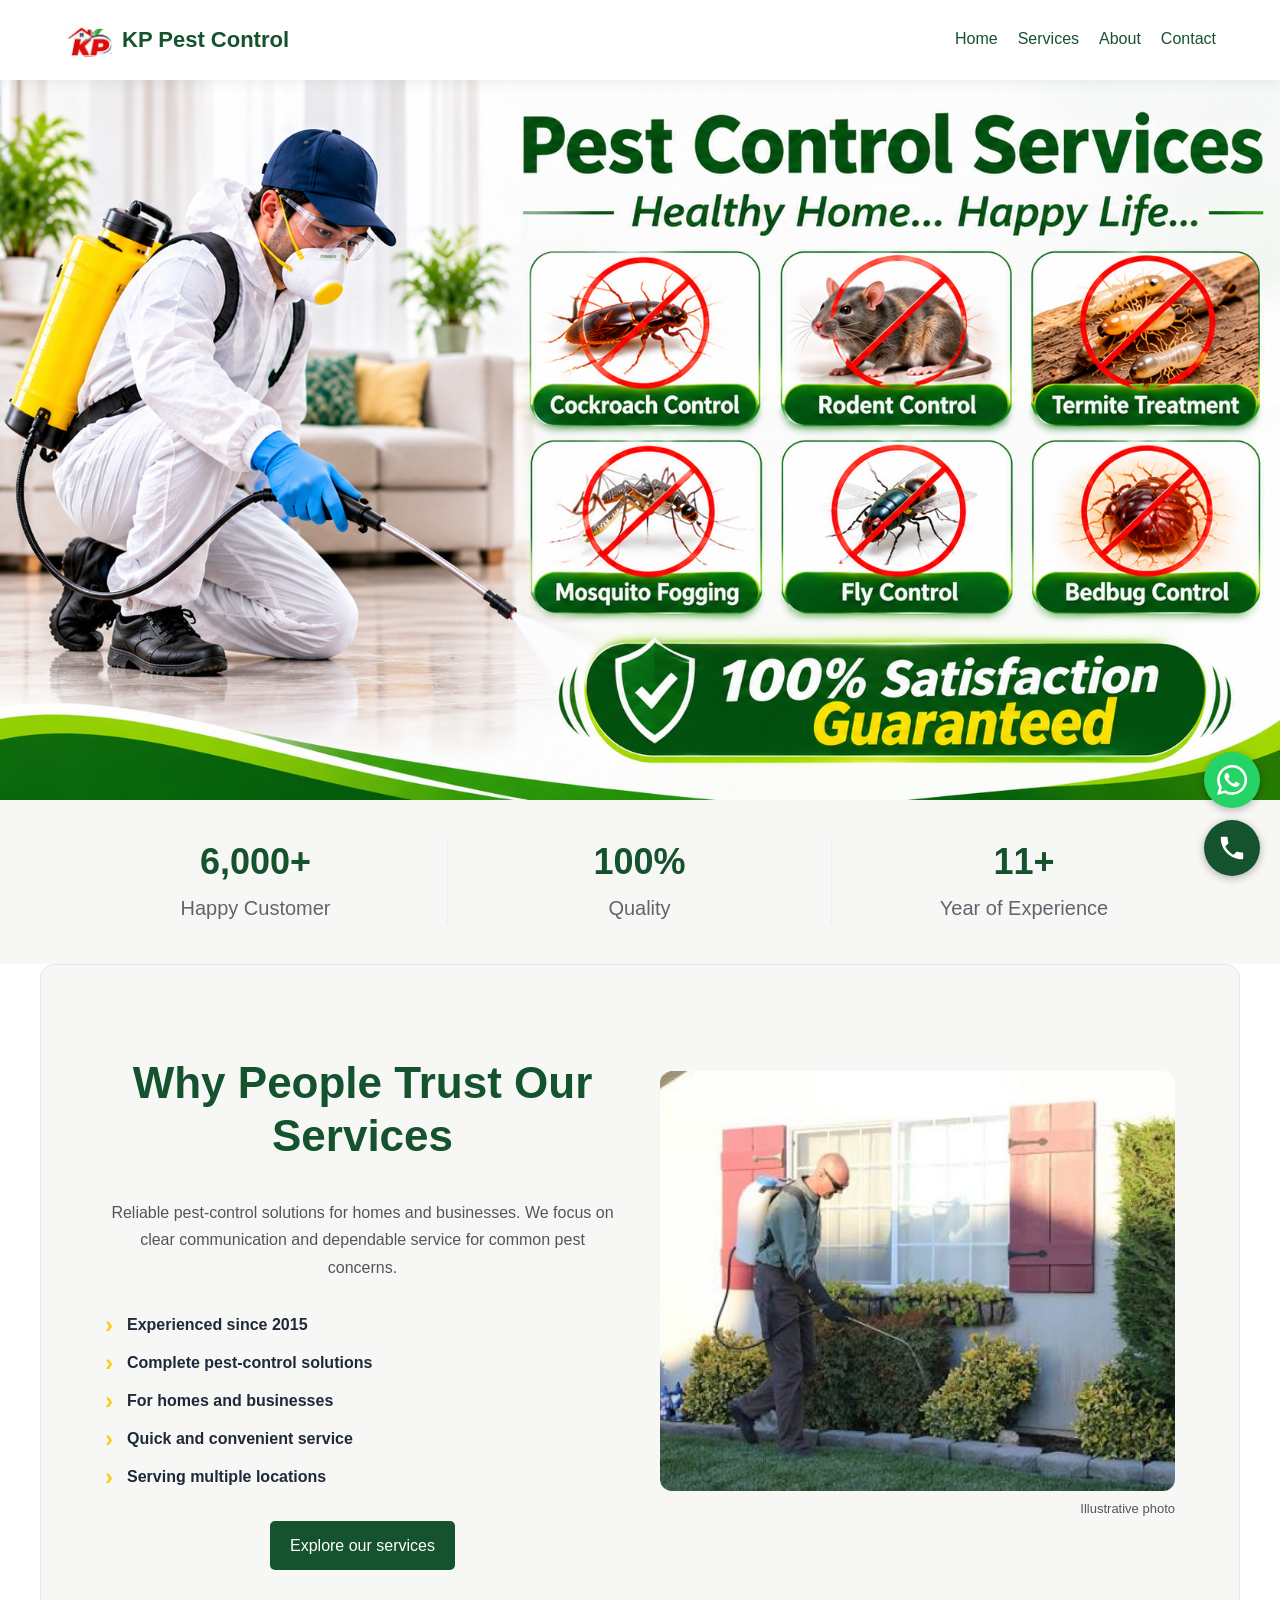
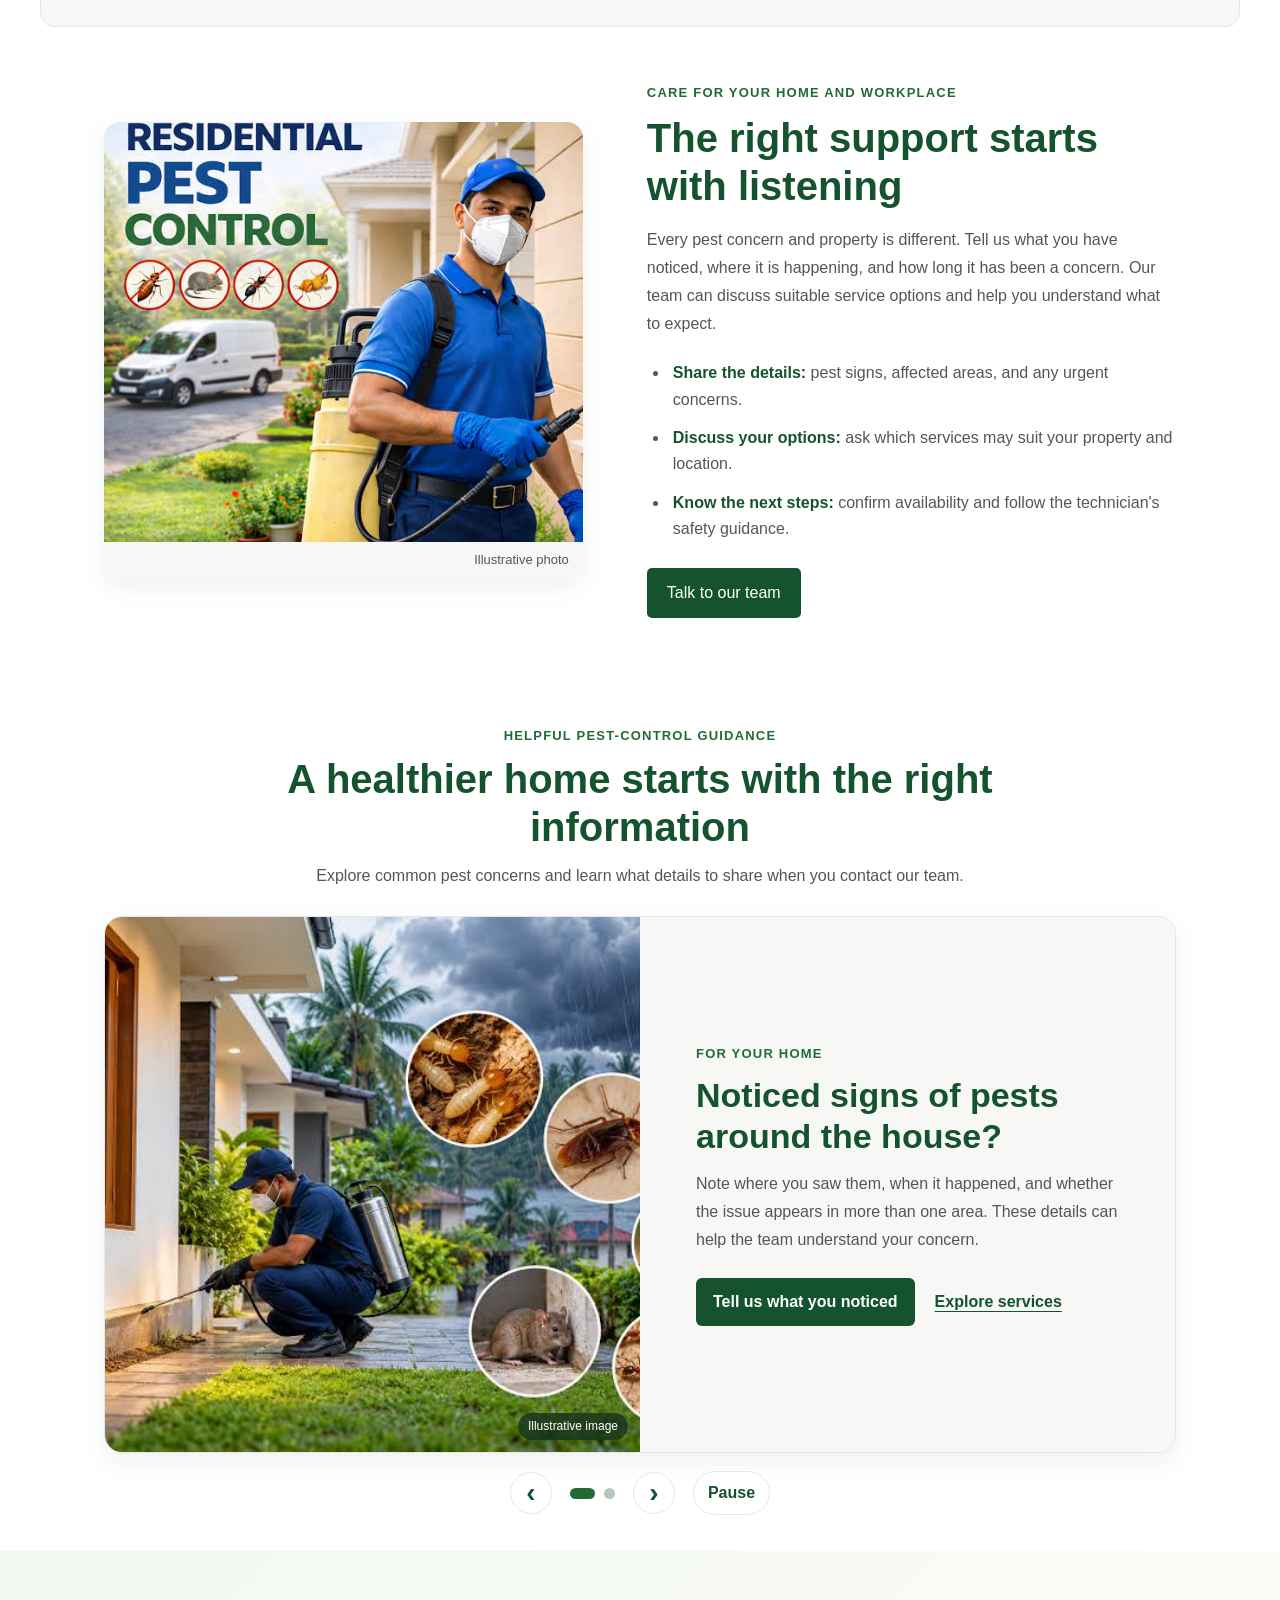
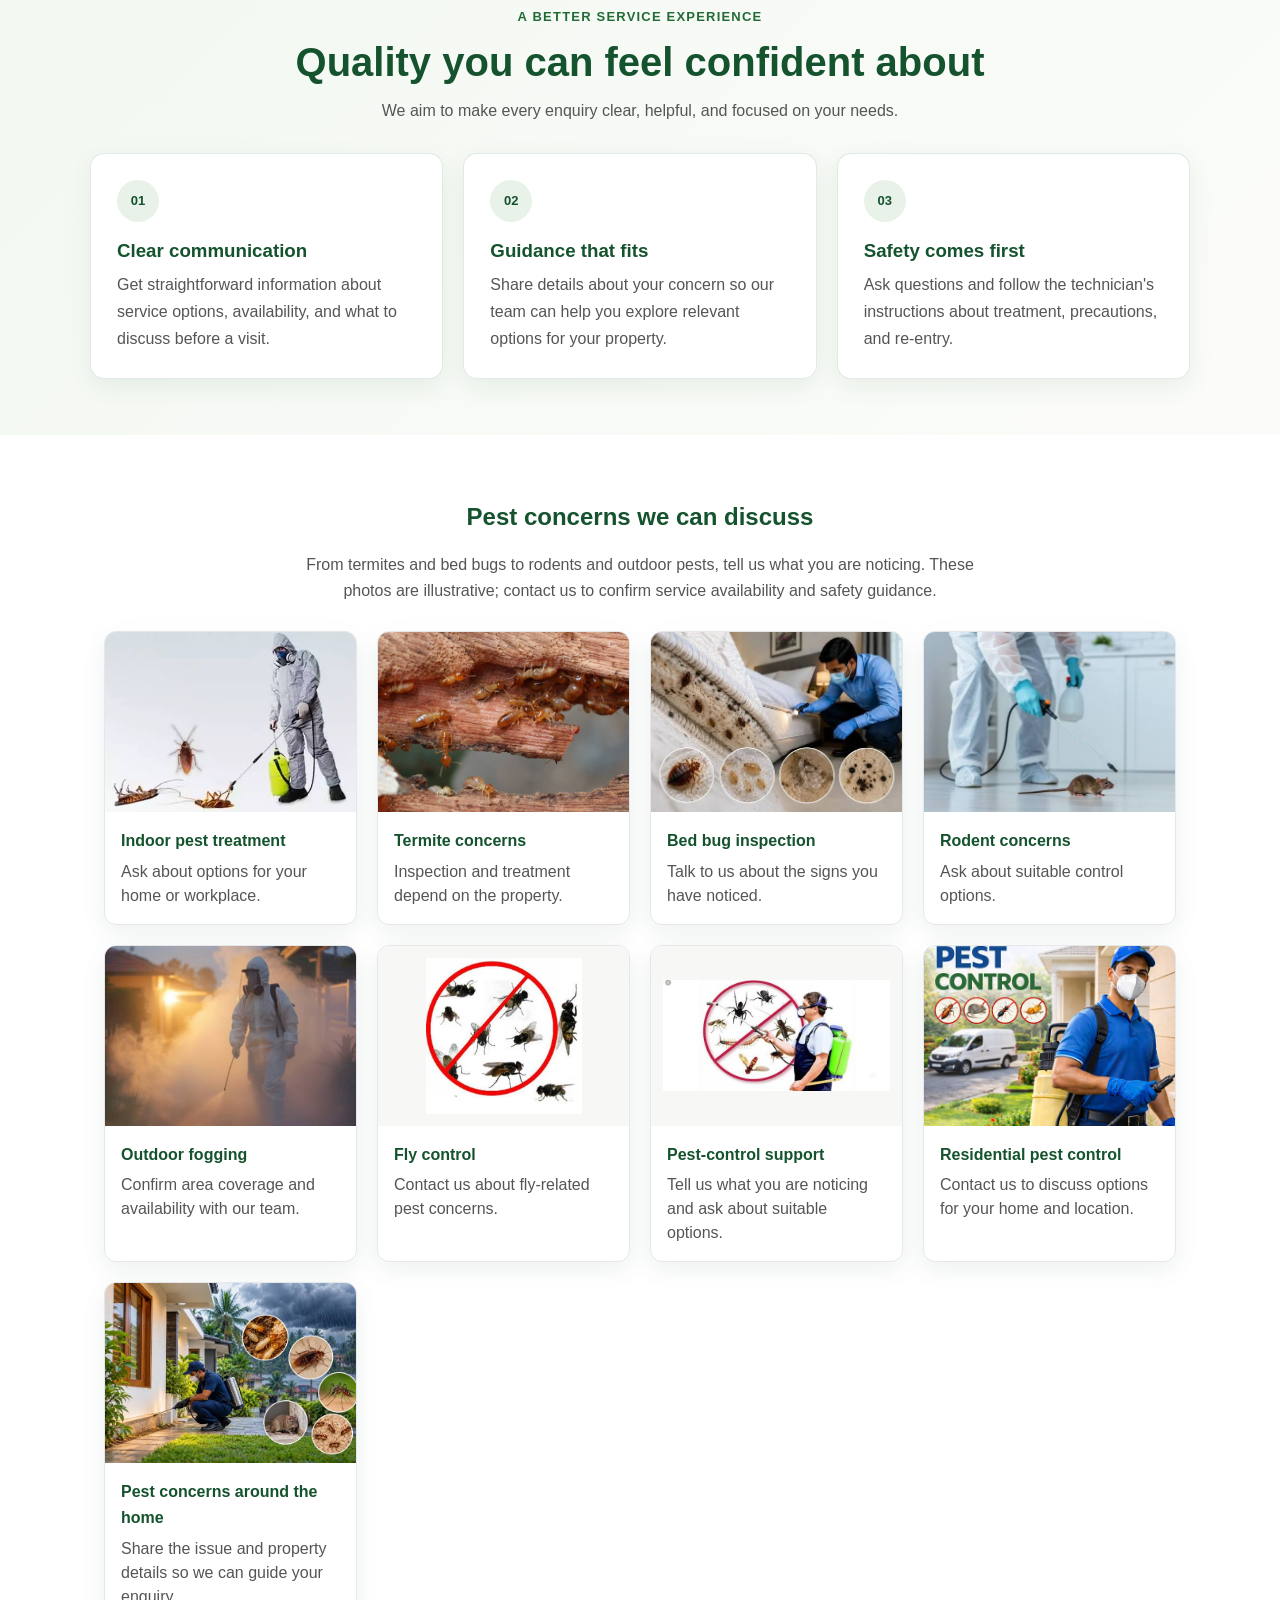
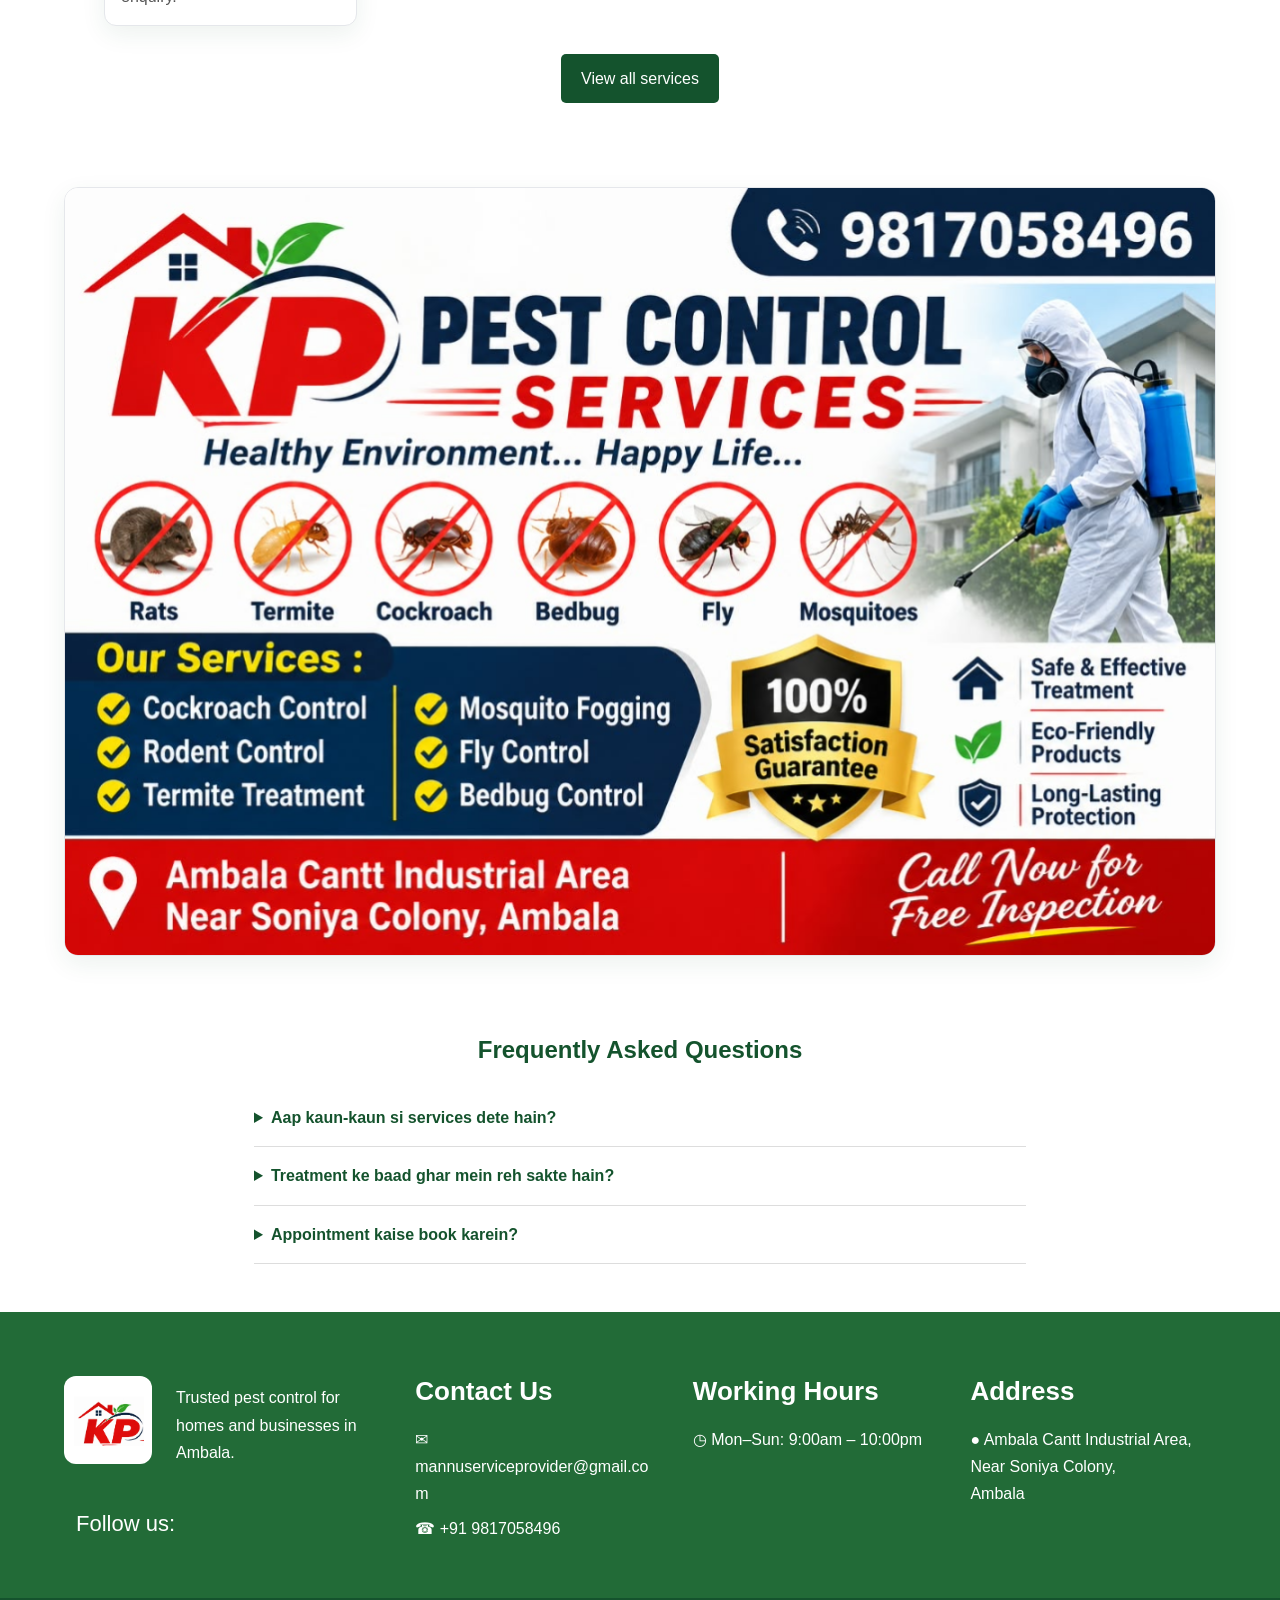
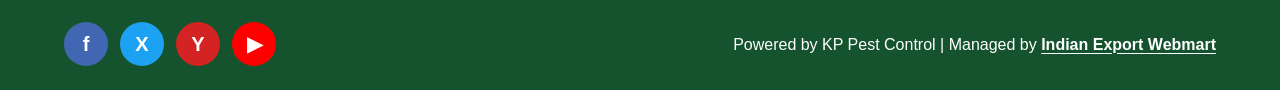
==== commit 92ed676f: "Updated website" ====
--- a/index.html
+++ b/index.html
@@ -306,7 +306,7 @@
         <span class="social-yelp" title="Yelp">Y</span>
         <span class="social-youtube" title="YouTube">▶</span>
       </div>
-      <p>Powered by KP Pest Control</p>
+      <p>Powered by KP Pest Control | Managed by <a class="footer-credit-link" href="https://indianexportwebmart.com/" target="_blank" rel="noopener noreferrer">Indian Export Webmart</a></p>
     </div>
   </footer>
   <div class="floating-contact">
--- a/style.css
+++ b/style.css
@@ -419,6 +419,17 @@
 
 .footer-bottom p {
   margin: 0;
+}
+
+.footer-credit-link {
+  color: white;
+  font-weight: bold;
+  text-decoration: underline;
+  text-underline-offset: 3px;
+}
+
+.footer-credit-link:hover {
+  color: var(--color-accent);
 }
 
 .footer-socials {
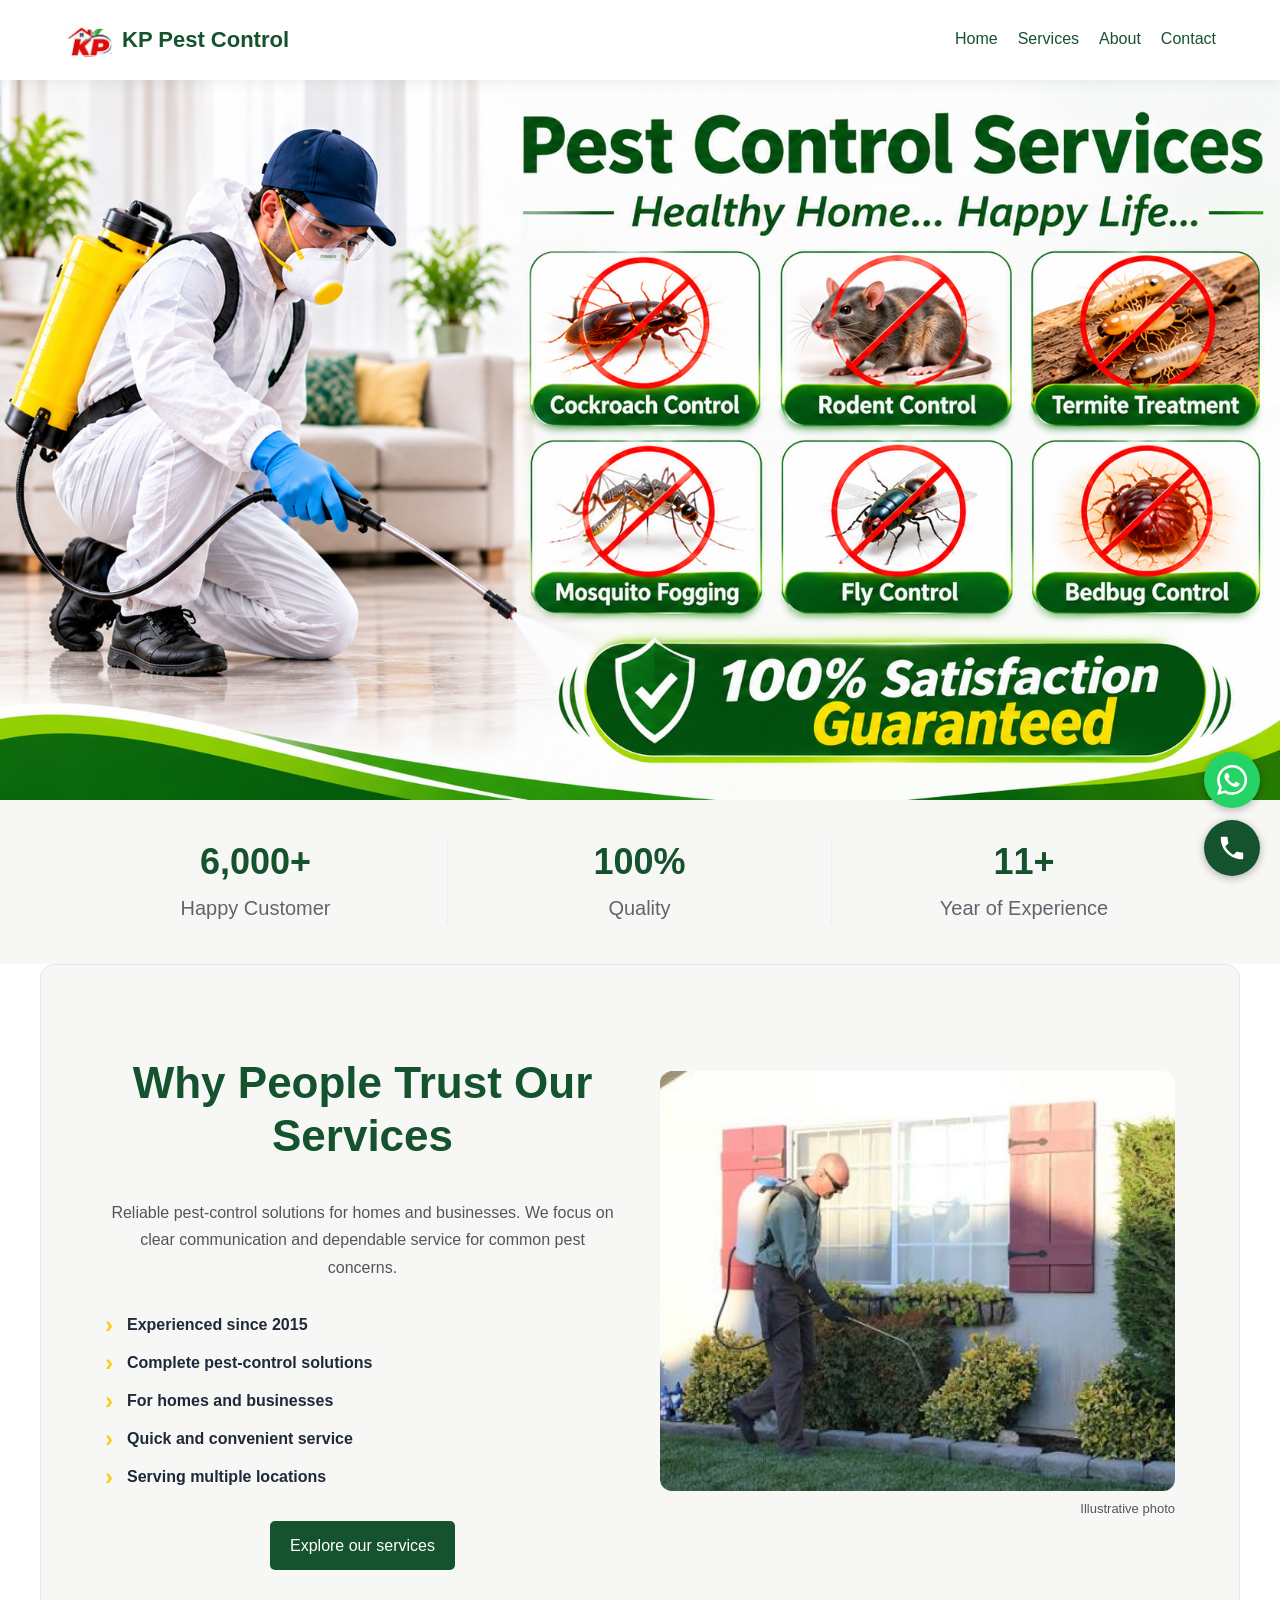
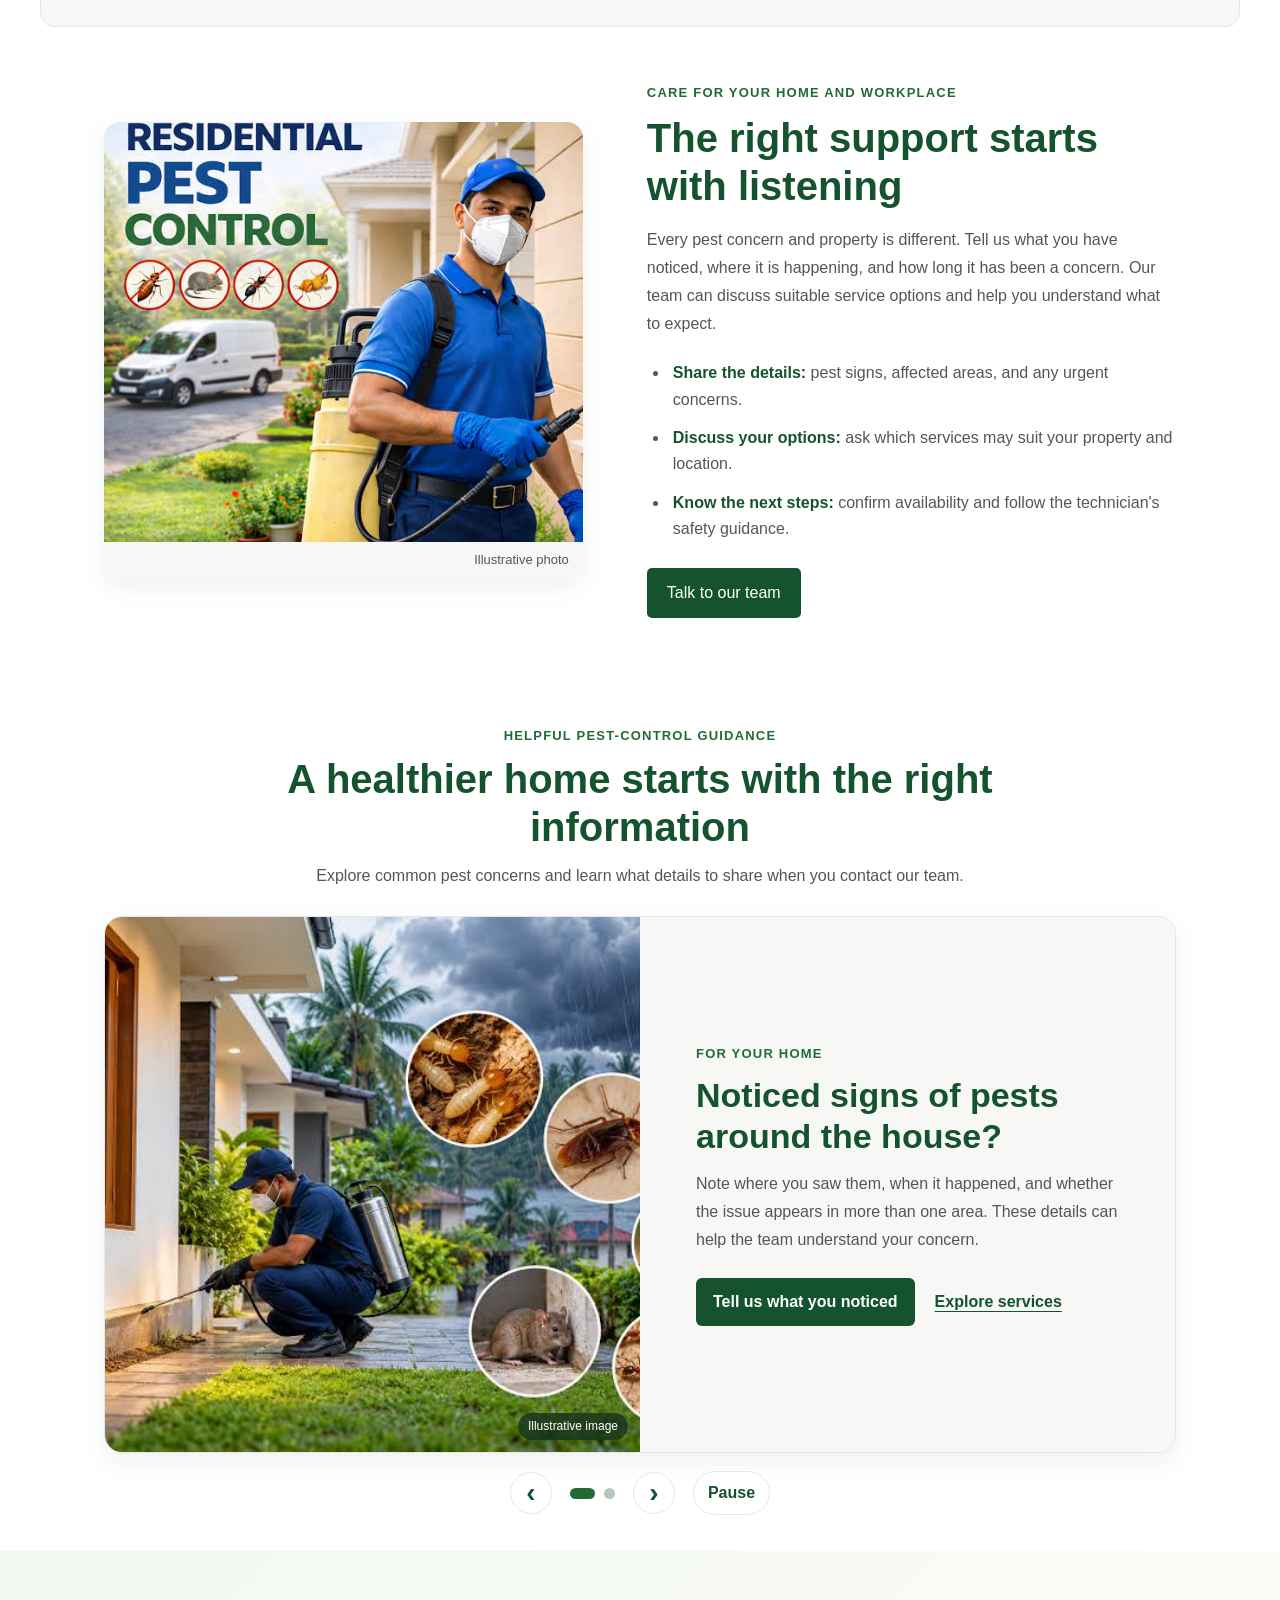
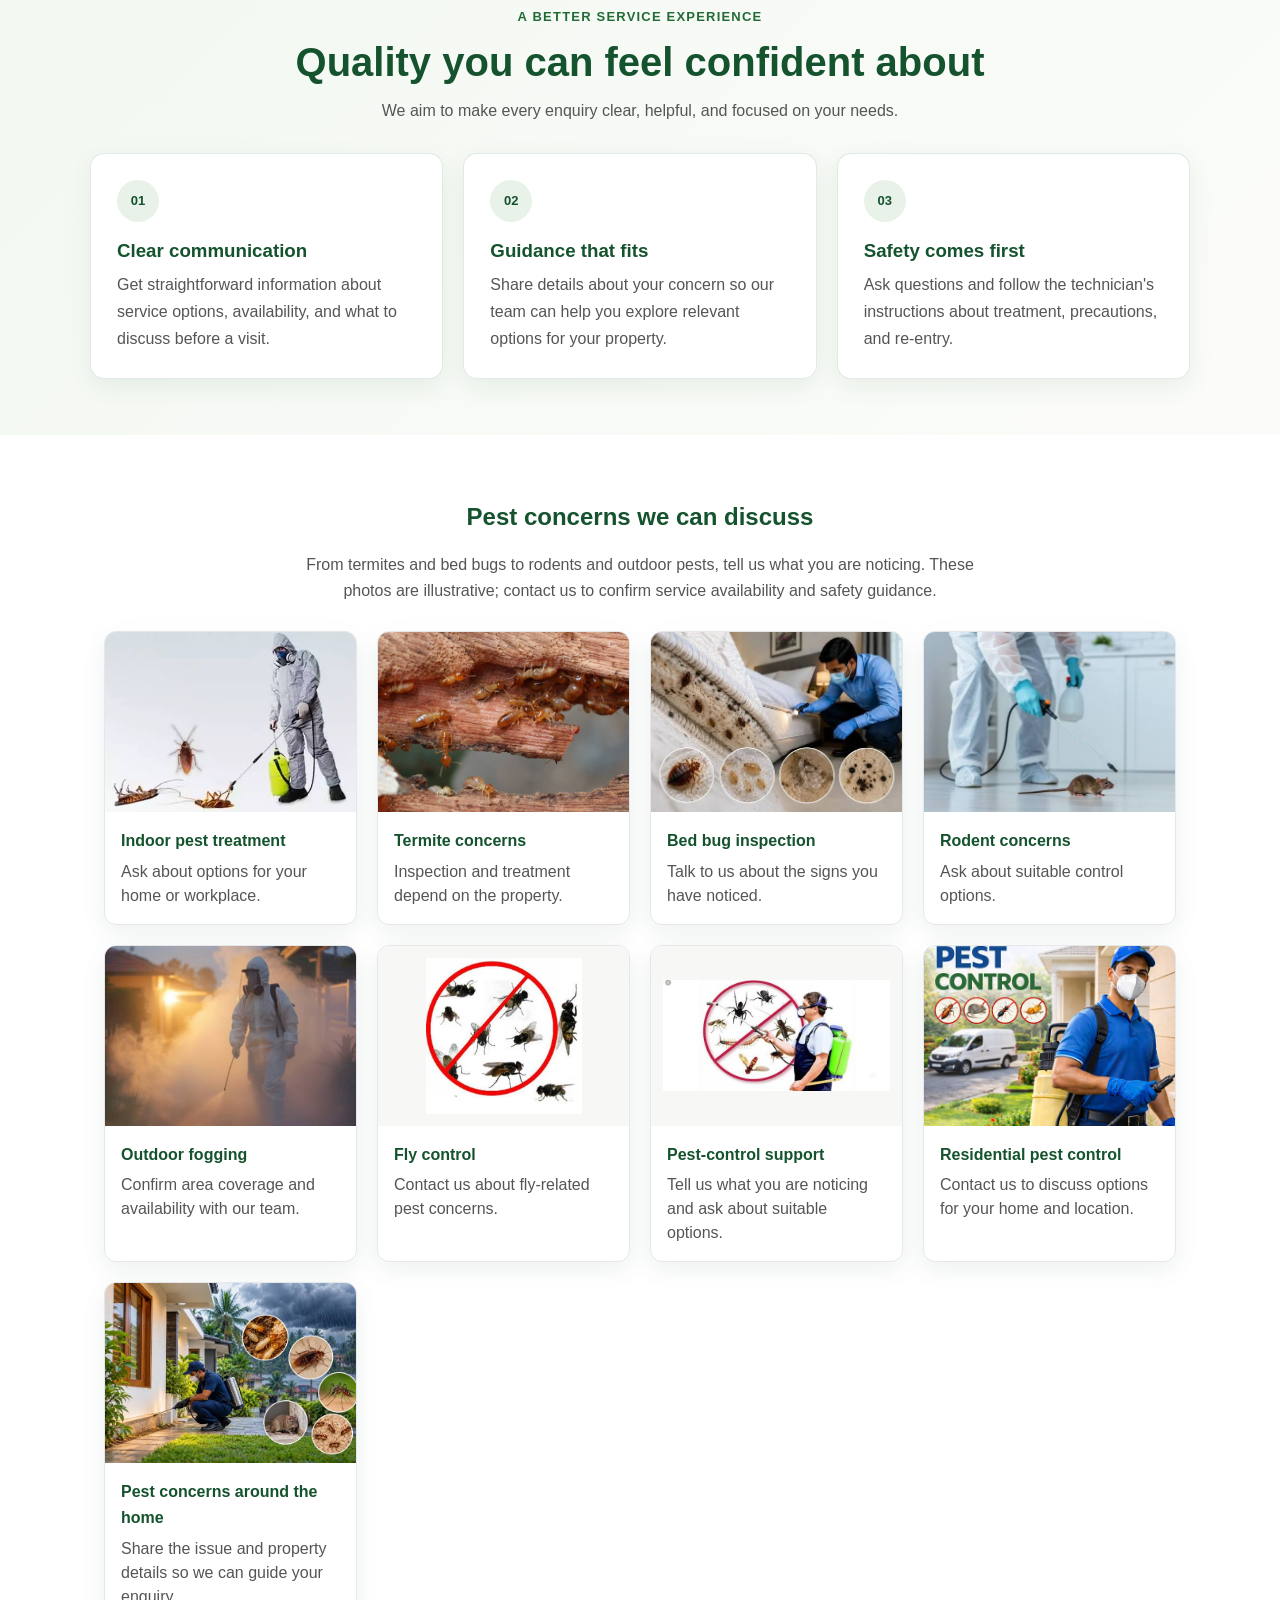
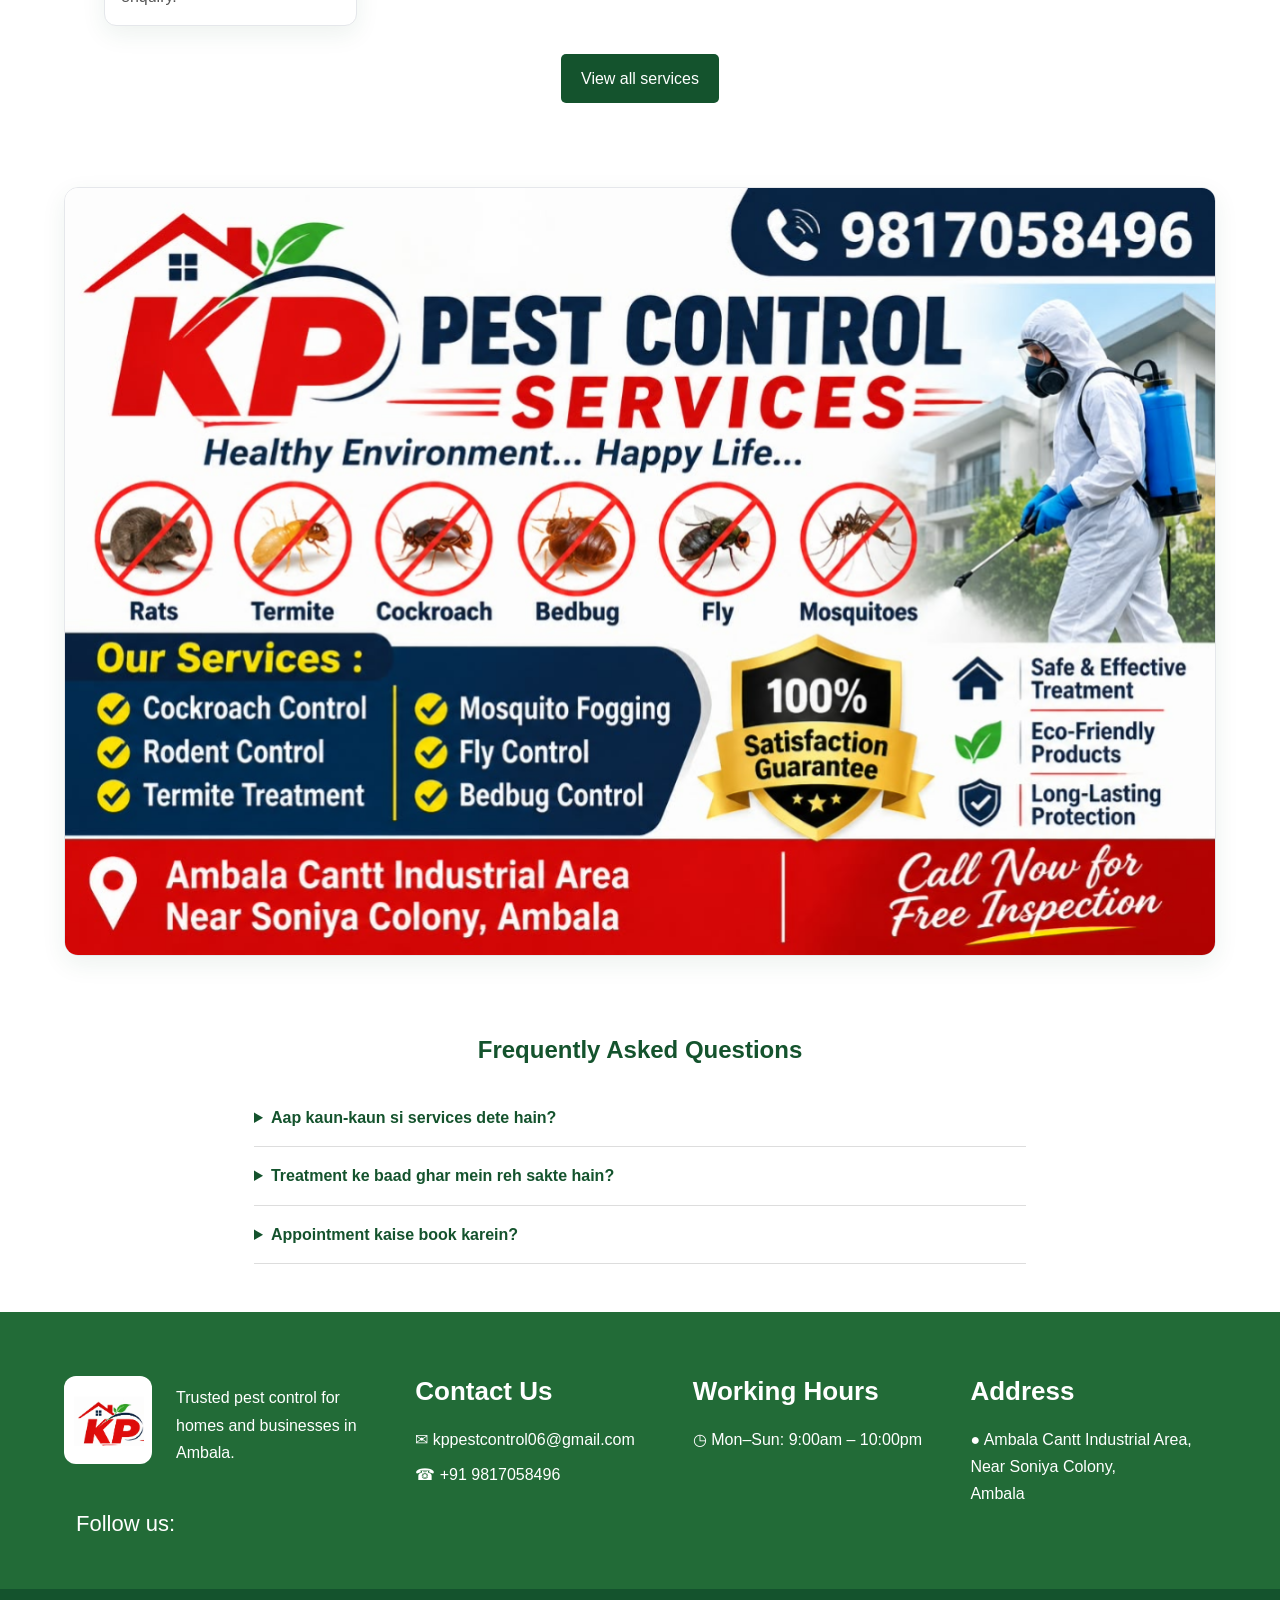
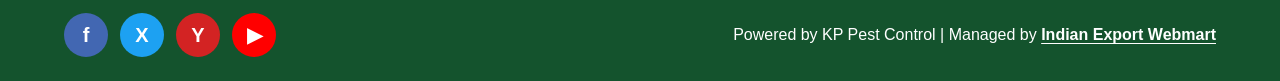
==== commit 9b36454e: "Updated KP Pest Control website" ====
--- a/index.html
+++ b/index.html
@@ -284,7 +284,7 @@
 
       <div class="footer-column">
         <h2>Contact Us</h2>
-        <p><span aria-hidden="true">✉</span> <a href="mailto:mannuserviceprovider@gmail.com">mannuserviceprovider@gmail.com</a></p>
+        <p><span aria-hidden="true">✉</span> <a href="mailto:kppestcontrol06@gmail.com">kppestcontrol06@gmail.com</a></p>
         <p><span aria-hidden="true">☎</span> <a href="tel:+919817058496">+91 9817058496</a></p>
       </div>
 
